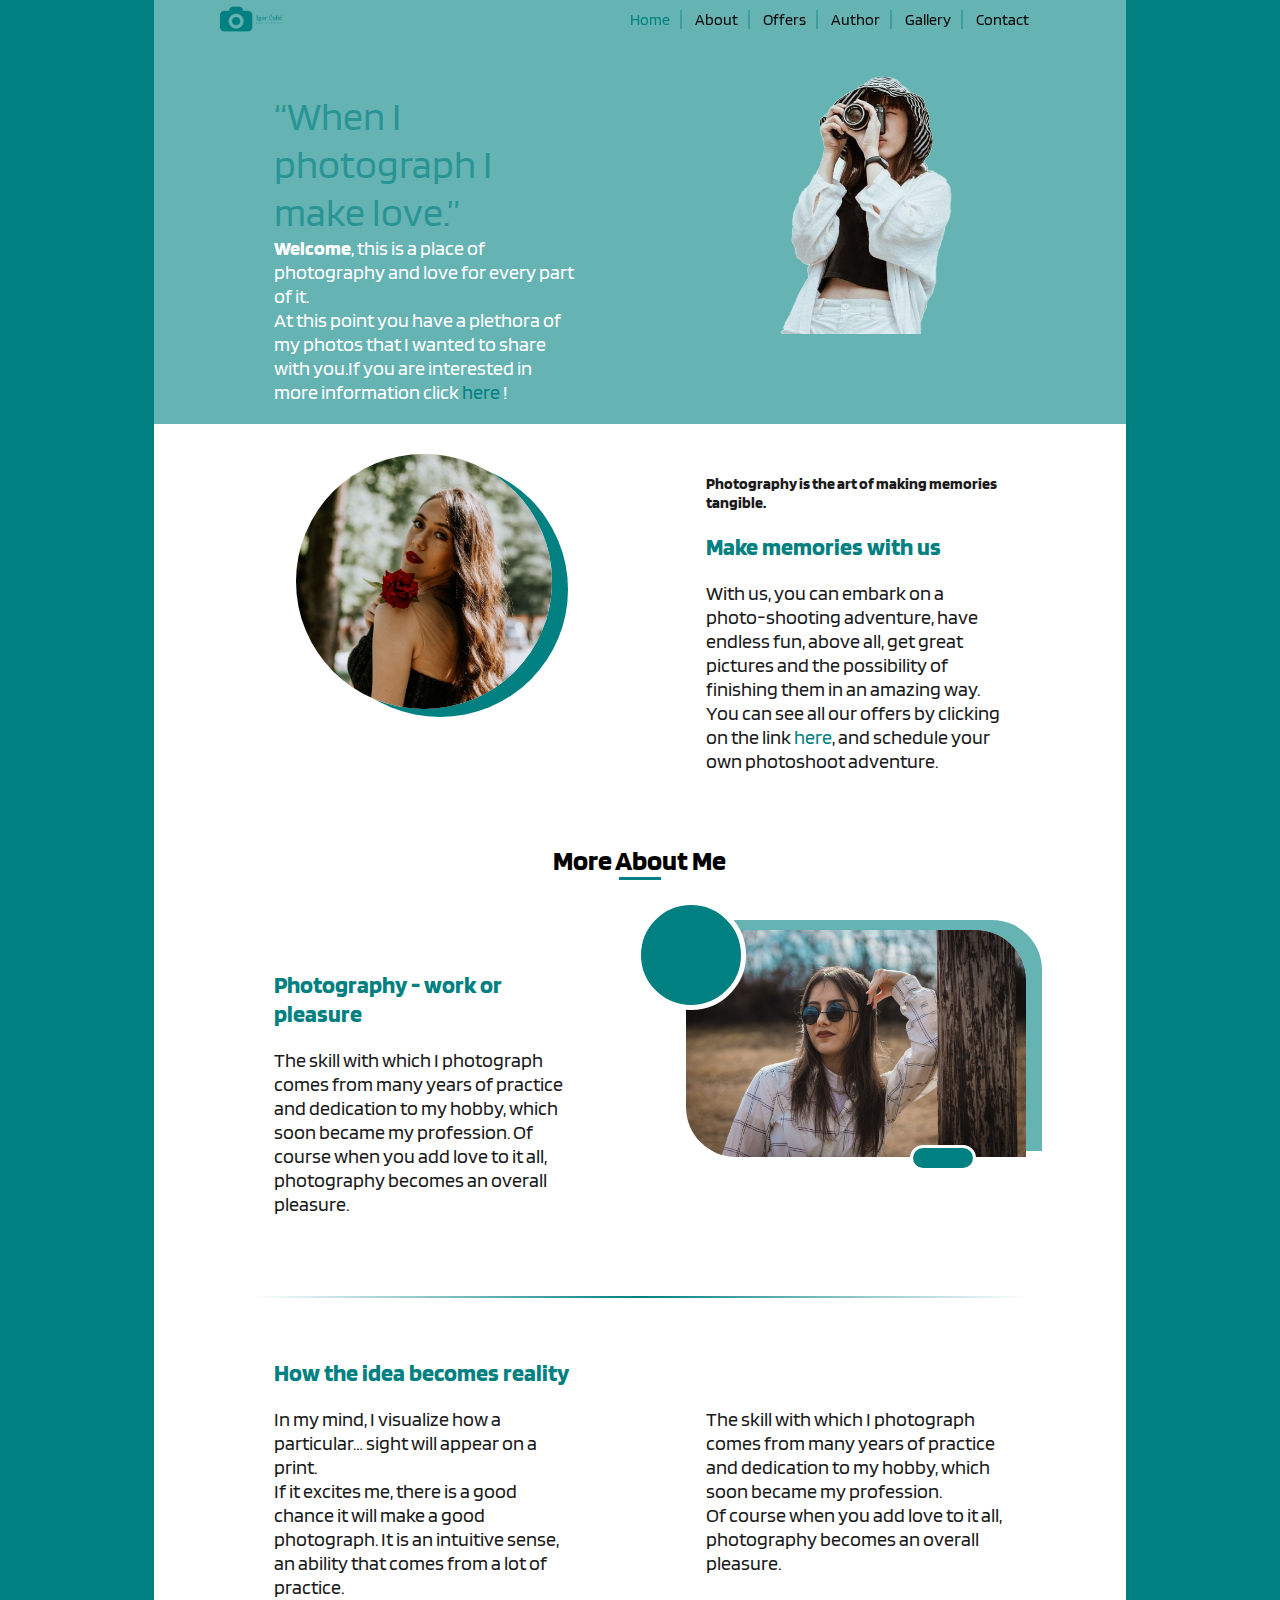
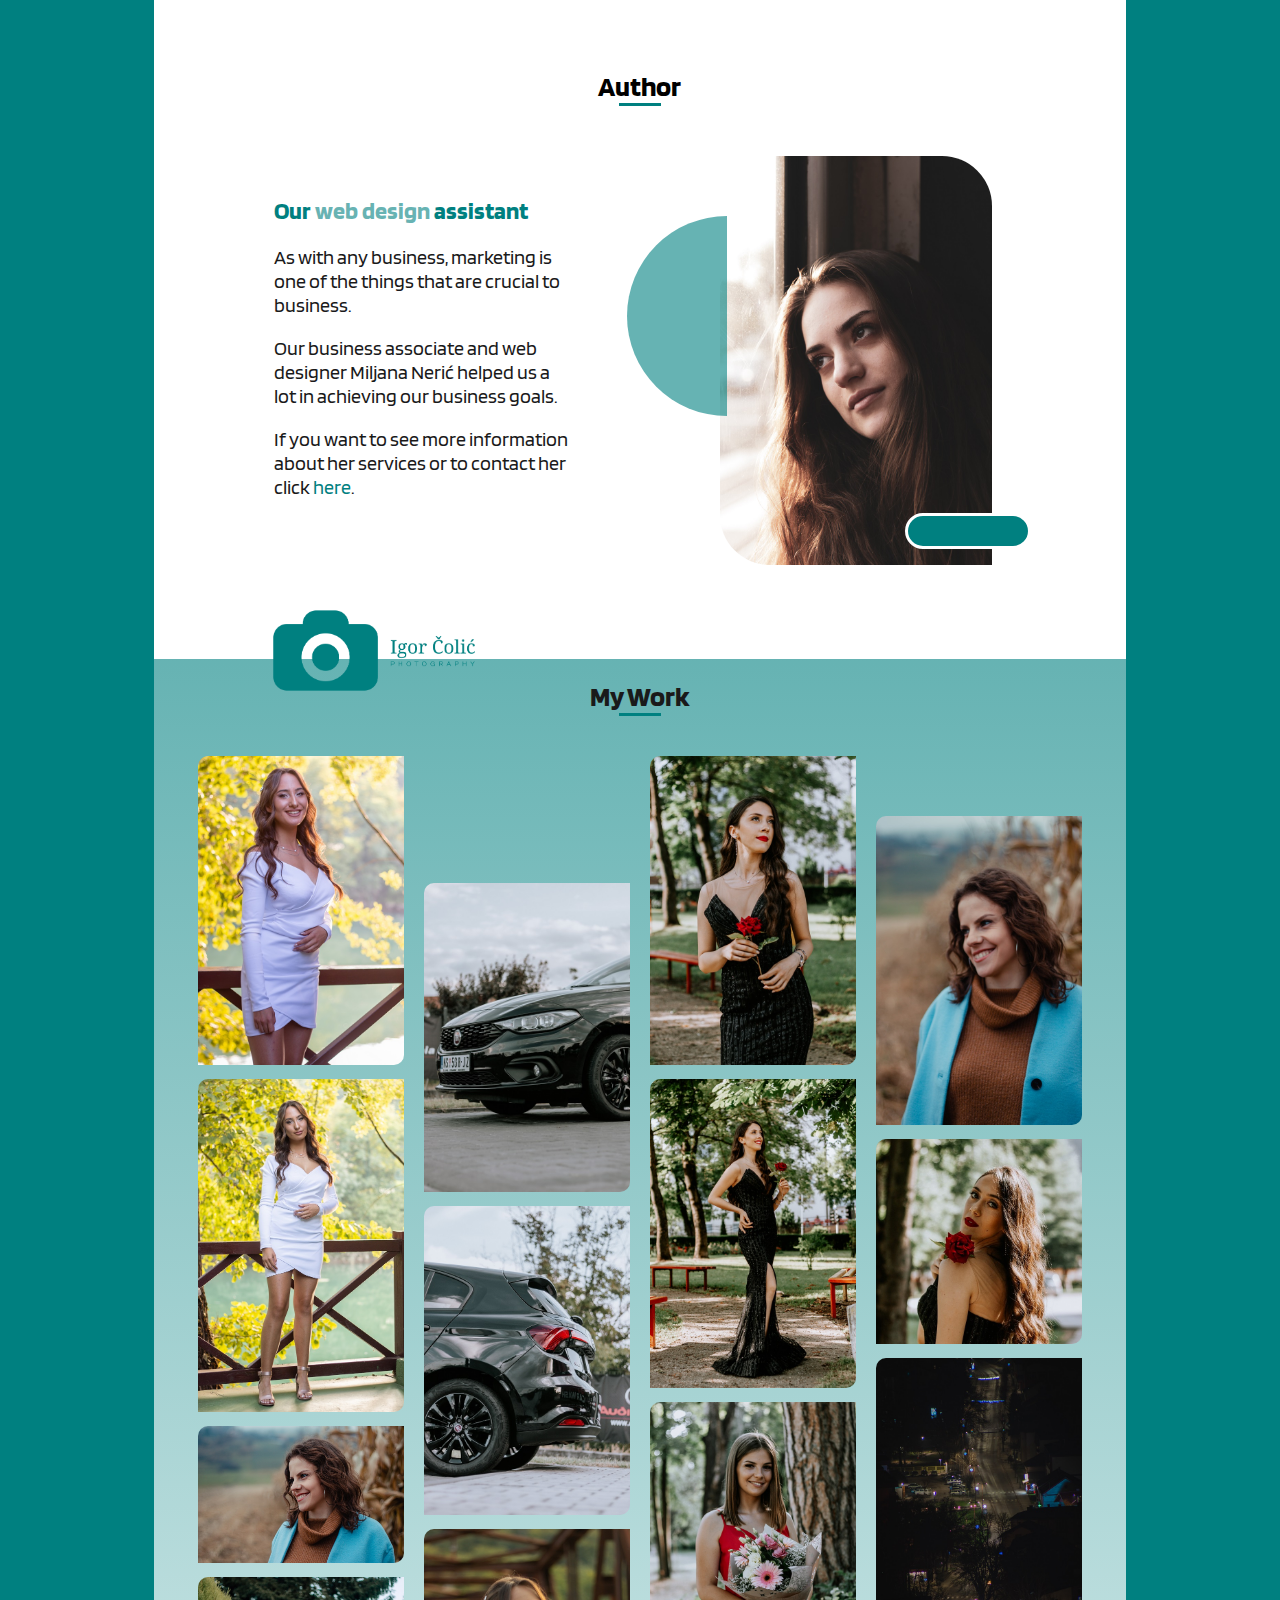
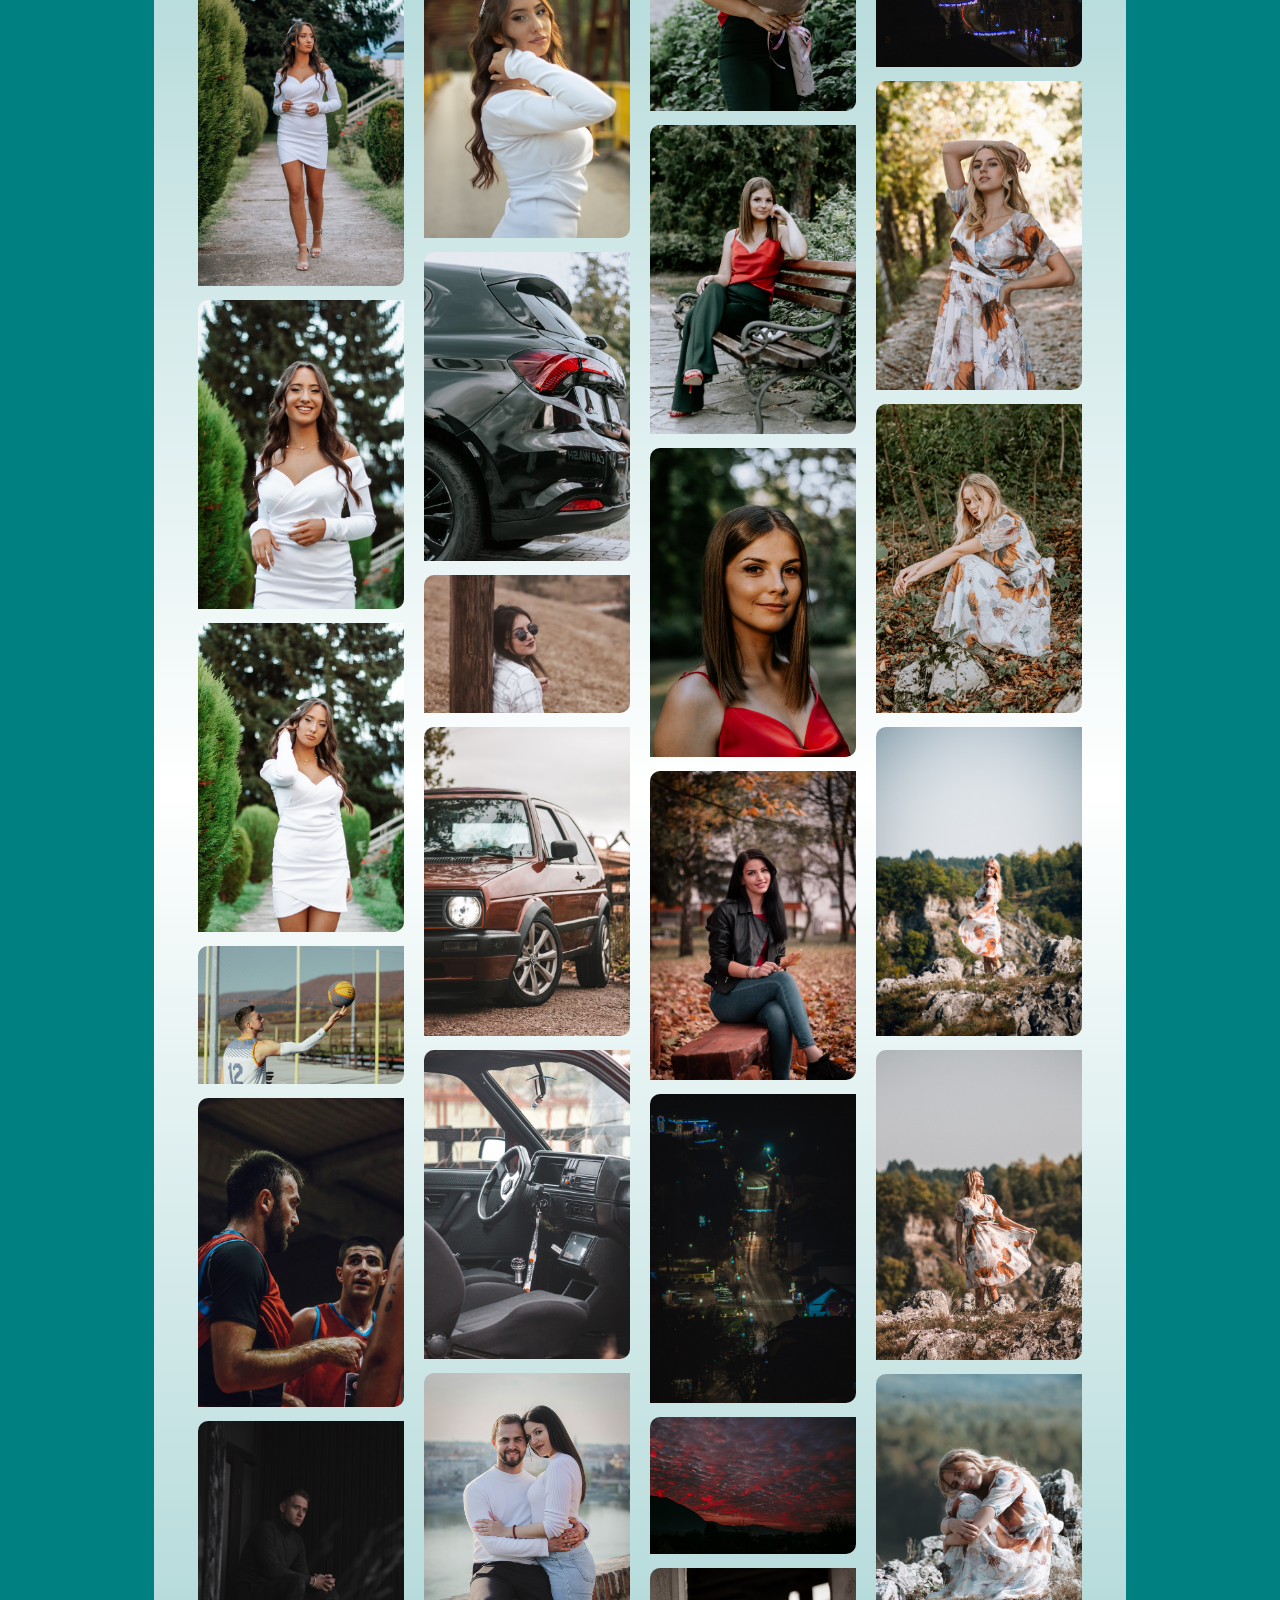
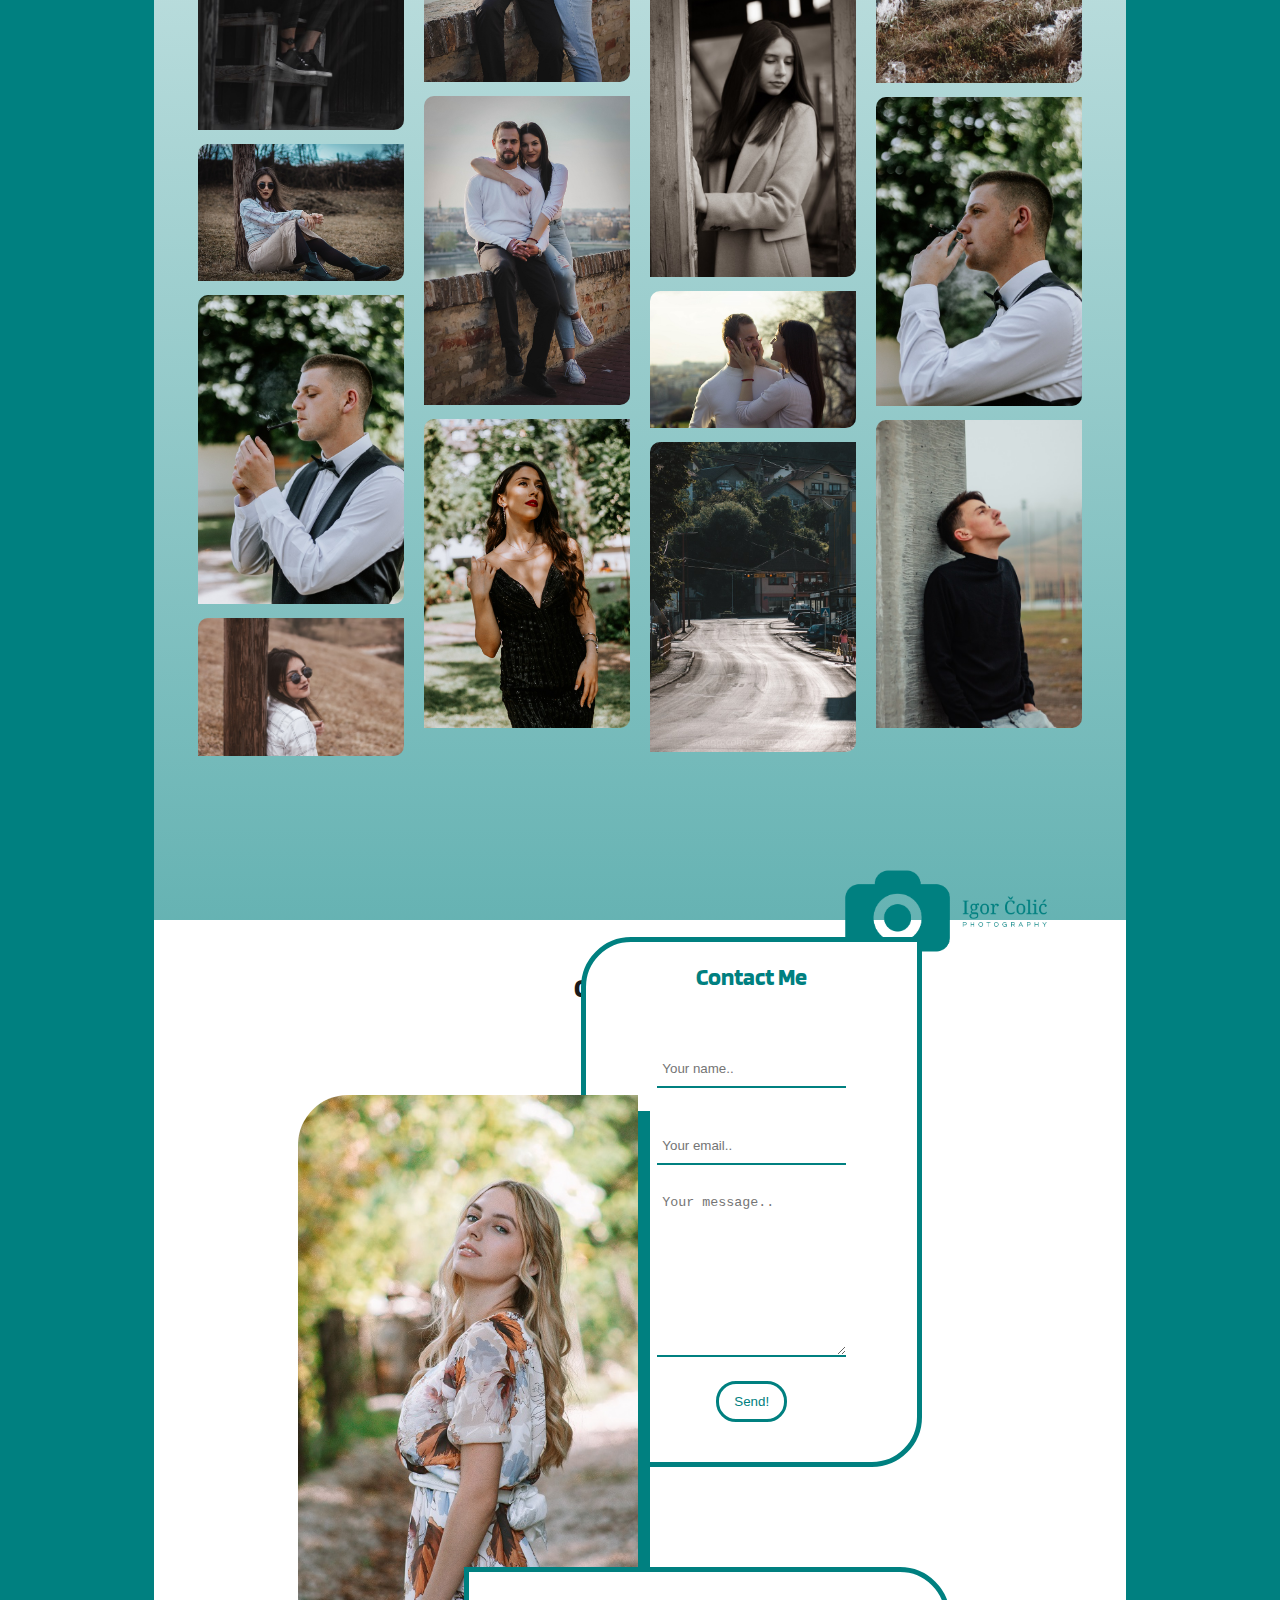
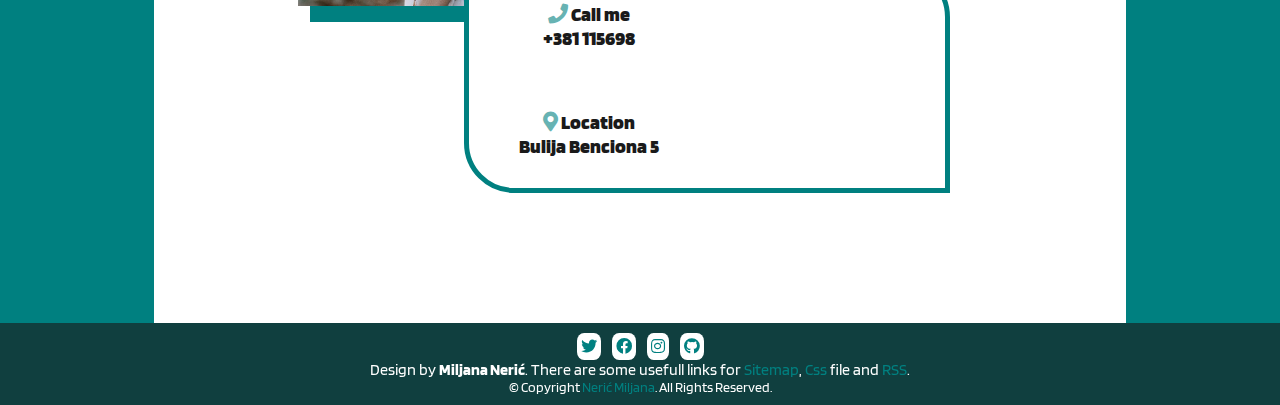
==== index.html @ 31b873b8 "Update index.html" ====
<!DOCTYPE html>
<html lang="en">
    <head>
        <title>Igor Čolić - Photography</title>
        <meta charset="UTF-8"/>
        <meta name="author" content="Miljana Nerić, 20/20" />
        <meta name="keywords" content="photographer, photography, picture, camera, photo shooting, models, artist"/>
        <meta name="description" content="I am Igor-photographer, come and check out my work."/>
        <link rel="icon" type="image/png" sizes="16x16" href="assets/img/favicon.png"/>
        <!--Google font-->
        <link rel="preconnect" href="https://fonts.googleapis.com">
        <link rel="preconnect" href="https://fonts.gstatic.com" crossorigin>
        <link href="https://fonts.googleapis.com/css2?family=Blinker:wght@400&display=swap" rel="stylesheet">
        <!--Font Awesome-->
        <link rel="stylesheet" href="https://use.fontawesome.com/releases/v5.12.1/css/all.css"/>
        <!--CSS-->
        <link href="assets/css/style.css" rel="stylesheet" type="text/css" />
    </head>
    <body>
        <!--Header with logo and navigation-->
            <header>
                <div class="logo">
                    <a href="index.html"><img src="assets/img/logo.png" alt="logo"></a>
                </div>
                <nav>
                    <ul>
                        <li><a class="active" href="index.html">Home</a></li>
                        <li><a href="#about">About</a></li>
                        <li><a href="assets/offers.html">Offers</a></li>
                        <li><a href="#author">Author</a></li>
                        <li><a href="#gallery">Gallery</a></li>
                        <li><a href="#contact">Contact</a></li>
                    </ul>
                </nav>
                <div class="cleaner"></div>
            </header>
        <main class="center">
            <!--Start First Section-->
            <div id="start" class="box">
                <div class="text left">
                    <p id="topquote">“When I photograph I make love.”</p>
                    <p><b> Welcome</b>, this is a place of photography and love for every part of it.<br/> 
                        At this point you have a plethora of my photos that I wanted to share with you.If you are interested in more information click <a href="#gallery"> here </a> !</p>
                </div>
                <div class="right">
                    <div id="photographer">
                        <img src="assets/img/photographer.png" alt="Photographer."/>
                    </div>
                </div>
                <div class="cleaner"></div>
            </div>
            <div class="box">
                <div class="left" id="round">
                    <img src="assets/img/girlwithrose1.jpg" alt="Girl with a rose."/>
                </div>
                <div class="text right">
                    <b>Photography is the art of making memories tangible.</b>
                    <h2>Make memories with us</h2>
                    <p>With us, you can embark on a photo-shooting adventure, have endless fun, above all, get great pictures and the possibility of finishing them in an amazing way. 
                        You can see all our offers by clicking on the link <a href="assets/offers.html">here</a>,  
                        and schedule your own photoshoot adventure.</p>
                </div>
                <div class="cleaner"></div>
            </div>
            <!--End First Section-->
            <!--Start About Section-->
            <div id="about">
                <h1>More About Me</h1>
                <div class="box">
                    <div class="text left">
                        <h2>Photography - work or pleasure</h2>
                        <p>The skill with which I photograph comes from many years of practice and dedication to my hobby, which soon became my profession.
                            Of course when you add love to it all, photography becomes an overall pleasure.</p>
                    </div>
                    <div class="right" id="girl"> 
                        <img src="assets/img/girl.jpg" alt="Girl.">
                    </div>
                    <div class="cleaner"></div>
                </div>
                <div class="box">
                    <div class="line"></div>
                    <div class="text left">
                        <h2>How the idea becomes reality</h2>
                        <p>In my mind, I visualize how a particular… sight will appear on a print.<br/> If it excites me, there is a good chance it will make a good photograph. It is an intuitive sense, an ability that comes from a lot of practice.</p>
                    </div>
                    <div class="text right">
                        <p class="pt">The skill with which I photograph comes from many years of practice and dedication to my hobby, which soon became my profession. <br/> Of course when you add love to it all, photography becomes an overall pleasure.</p>
                    </div>
                    <div class="cleaner"></div>
                </div>
            </div>
            <!--End About Section-->
            <!--Start Author Section-->
            <div id="author"> 
                <h1>Author</h1>
                <div class="box">
                    <div class="text left">
                        <h2>Our <mark>web design</mark> assistant</h2>
                        <p>As with any business, marketing is one of the things that are crucial to business.</p><br/>
                        <p>Our business associate and web designer Miljana Nerić helped us a lot in achieving our business goals.</p><br/>
                        <p>If you want to see more information about her services or to contact her click <a href="assets/author.html">here</a>.</p>
                    </div>
                    <div class="right" id="author1">
                        <img src="assets/img/author.jpg" alt="Author."/>
                    </div>
                    <div class="cleaner"></div>
                </div>
            </div>
            <!--End Author Section-->
            <!--Start Gallery Section-->
            <div class="box mt" id="gallery">
                <h1>My Work</h1>
                <div id="row">
                    <div class="column">
                        <img src="assets/img/bdaygirl1.jpg" alt="Birthday girl." class="img"/>
                        <img src="assets/img/bdaygirl2.jpg" alt="Birthday girl." class="img"/>
                        <img src="assets/img/browngirl1.jpg" alt="Brown girl." class="img"/>
                        <img src="assets/img/bdaygirl4.jpg" alt="Birthday girl." class="img"/>
                        <img src="assets/img/bdaygirl5.jpg" alt="Birthday girl." class="img"/>
                        <img src="assets/img/bdaygirl6.jpg" alt="Birthday girl." class="img"/>
                        <img src="assets/img/bblplayer.jpg" alt="Basketball player." class="img"/>
                        <img src="assets/img/bblplayer2.jpg" alt="Basketball player." class="img"/>
                        <img src="assets/img/boy.jpg" alt="Boy." class="img"/>
                        <img src="assets/img/girl2.jpg" alt="Girl." class="img"/>
                        <img src="assets/img/boywithcigaret1.jpg" alt="Boy with cigarette." class="img"/>
                        <img src="assets/img/girl1.jpg" alt="Girl." class="img"/>
                    </div>
                    <div class="column">
                        <a href="index.html"><img src="assets/img/logo.png" alt="logo" id="logo2"></a>
                        <img src="assets/img/car1.jpg" alt="Part of the car." class="img"/>
                        <img src="assets/img/car2.jpg" alt="Part of the car." class="img"/>
                        <img src="assets/img/bdaygirl3.jpg" alt="Birthday girl." class="img"/>
                        <img src="assets/img/car3.jpg" alt="Part of the car." class="img"/>
                        <img src="assets/img/girl1.jpg" alt="Girl." class="img"/>
                        <img src="assets/img/car5.jpg" alt="Part of the car." class="img"/>
                        <img src="assets/img/car6.jpg" alt="Part of the car." class="img"/>
                        <img src="assets/img/couple2.jpg" alt="Couple." class="img"/>
                        <img src="assets/img/couple3.jpg" alt="Couple." class="img"/>
                        <img src="assets/img/girlinblack1.jpg" alt="Girl in black." class="img"/>
                    </div>
                    <div class="column">
                        <img src="assets/img/girlinblack3.jpg" alt="Girl in black." class="img"/>
                        <img src="assets/img/girlinblack4.jpg" alt="Girl in black." class="img"/>
                        <img src="assets/img/girlinred1.jpg" alt="Girl in red." class="img"/>
                        <img src="assets/img/girlinred2.jpg" alt="Girl in red." class="img"/>
                        <img src="assets/img/girlinred3.jpg" alt="Girl in red." class="img"/>
                        <img src="assets/img/girlinthepark.jpg" alt="" class="img"/>
                        <img src="assets/img/town1.jpg" alt="Town." class="img"/>
                        <img src="assets/img/sky.jpg" alt="Sky." class="img"/>
                        <img src="assets/img/girl3.jpg" alt="Girl." class="img"/>
                        <img src="assets/img/couple.jpg" alt="Couple." class="img"/>
                        <img src="assets/img/town3.jpg" alt="Town." class="img"/>
                    </div>
                    <div class="column">
                        <img src="assets/img/browngirl.jpg" alt="Brown girl." class="img mt"/>
                        <img src="assets/img/girlwithrose1.jpg" alt="Girl with a rose." class="img"/>
                        <img src="assets/img/town2.jpg" alt="Town." class="img"/>
                        <img src="assets/img/blondgirl1.jpg" alt="Blond girl." class="img"/>
                        <img src="assets/img/blondgirl2.jpg" alt="Blond girl." class="img"/>
                        <img src="assets/img/blondgirl3.jpg" alt="Blond girl." class="img"/>
                        <img src="assets/img/blondgirl4.jpg" alt="Blond girl." class="img"/>
                        <img src="assets/img/blondgirl5.jpg" alt="Blond girl." class="img"/>
                        <img src="assets/img/boywithcigaret2.jpg" alt="Boy with cigarette." class="img"/>
                        <img src="assets/img/boy2.jpg" alt="Boy." class="img"/>
                        <a href="index.html"><img src="assets/img/logo.png" alt="logo" id="logo1"></a>
                    </div>
                    <div class="cleaner"></div>
                </div>
            </div>
            <!--End Gallery Section-->
            <!--Start Contact Section-->
            <div class="box" id="contact">
                <h1>Contact me</h1>
                <div class="pt">
                    <div id="c1" class="a-l">
                        <img src="assets/img/blondgirl.jpg" alt="Blond girl.">
                    </div>
                    <div class="contact" id="c2"> 
                        <h2>Contact Me</h2>
                        <form id="form">
                            <div class="form-box">
                              <input type="text" name="name" id="name" placeholder="Your name.." required>
                            </div>
                            <div class="form-box">
                              <input type="email" name="email" id="email" placeholder="Your email.." required>
                            </div>
                            <textarea name="textarea" id="textarea" rows="10" placeholder="Your message.."></textarea>
                            <div class="form-box">
                                <input type="submit" value="Send!">
                            </div>
                          </form>
                    </div>
                    <div class="contact" id="c3">
                        <div class="contact-box">
                            <p><i class='fas fa-phone'></i> Call me</p>
                            <p>+381 115698</p>
                        </div>
                        <div class="contact-box">
                            <p><i class='fas fa-map-marker-alt'></i> Location</p>
                            <p>Bulija Benciona 5</p>
                        </div>
                        <div class="cleaner"></div>
                    </div>
                </div>
                <div></div>
            </div>
            <!--End Contact Section-->
        </main>
        <!--Footer with social media, Css, Rss and Sitemap links-->
        <footer>
            <ul>
                <li><a href="https://twitter.com/?lang=sr" target="_blank"><i class="fab fa-twitter"></i></a></li>
                <li><a href="https://sr-rs.facebook.com/" target="_blank"><i class="fab fa-facebook"></i></a></li>
                <li><a href="https://www.instagram.com/" target="_blank"><i class="fab fa-instagram"></i></a></li>
                <li><a href="https://github.com/miljana20/" target="_blank"><i class="fab fa-github"></i></a></li>
            </ul>
            <p>Design by <b>Miljana Nerić</b>. There are some usefull links for <a href="sitemap.xml" target="_blank">Sitemap</a>, <a href="assets/css/style.css" target="_blank"> Css</a> file and  <a href="rss.xml" target="_blank">RSS</a>.</p> 
            <p> &copy; Copyright <a href="https://miljana20.github.io/PORTFOLIO/" target="_blank">Nerić Miljana</a>. All Rights Reserved.</p>
        </footer>
    </body>
</html>
---- assets/css/style.css ----
*{
    margin: 0px;
    padding: 0px;
    scroll-behavior: smooth;
    box-sizing: border-box;
    word-wrap: break-word;
}
:root{
    --teal:rgb(0, 128, 128);
    --black:rgb(0, 0, 0);
    --white:rgb(255, 255, 255);
    --transparent-teal:rgba(0, 128, 128, 0.6);
}
.cleaner{
    clear: both;
}
body{
    background-color: var(--teal);
    text-align: center;
    font-family: 'Blinker', sans-serif;
}
a{
    text-decoration: none;
    color: var(--teal);
    transition: 2s;
}
a:hover{
    transition: 2s;
    color: var(--black);
}
ul{
    list-style-type: none;
}
.center{
    margin: 0px auto;
    width: 76%;
    background-color: var(--white);
    overflow: hidden;
}
header{
    margin: 0px auto;
    width: 76%;
    position: sticky;
    top: 0;
    background-color: rgba(255, 255, 255, 0.4);
    backdrop-filter: blur(6px);
    z-index: 10;
}
.white-bg{
    background-color: var(--white);
}
.logo{
    float: left;
    width: 20%;
    position: relative;
    animation-name: top-a;
    animation-duration: 2s;
}
.logo img{
   height: 38px;
}
nav{
    float: right;
    width: 60%;
    padding: 5px;
    position: relative;
    animation-name: top-a;
    animation-duration: 2s;
}
nav ul {
    list-style-type: none;
}
nav ul li{
    display: inline-block;
    margin: 5px;
    border-right: solid rgba(0, 128, 128, 0.4) 2px;
}
nav ul li:last-of-type{
    border: none;
}
nav ul li a{
    color: var(--black);
    padding-right: 10px;
    transition: 2s;
}
nav ul li a:hover, .active{
    color: var(--teal);
    transition: 1s;
}
p{
    font-size: 20px;
}
.text{
    padding: 20px;
    text-align: left;
}
.box{
    padding-top: 30px;
    padding-bottom: 30px;
    color: #1a1a1a;
}
#start{
    padding-bottom: 0px;
    background-color: var(--transparent-teal);
    color: var(--white);
}
.left{
    width: 35%;
    float: left;
    margin-left: 100px;
    animation-name: left-a;
    animation-duration: 2s;
    position: relative;
}
.right{
    width: 35%;
    float: right;
    margin-right: 100px;
    animation-name: right-a;
    animation-duration: 2s;
    position: relative;
}
.text{
    padding: 20px;
    text-align: left;
}
#topquote{
    color: var(--transparent-teal);
    font-size: 40px;
}
h1{
    font-size: 28px;
    padding: 20px 0px;
}
h1::after {
    content: "";
    display: block;
    margin: 0 auto;
    width: 42px;
    height: 3px;
    background-color: var(--teal);
}
h2{
    margin: 20px 0;
    color: var(--teal);
    font-size: 24px;
}
.pt{
    padding-top: 68.8px;
}
.line{
    background: linear-gradient(to right, rgba(0, 128, 128, 0) , var(--teal), rgba(0, 128, 128, 0));
    width: 80%;
    height: 2px;
    margin: 0px auto;
    margin-bottom: 20px;
}
mark{
    background-color: transparent;
    color: var(--transparent-teal);
}
#photographer img{
    width: 100%;
}
#round img{
    border-radius: 50%;
    width: 75%;
    box-shadow: 16px 8px var(--teal);
}
#girl{
    position: relative;
    z-index: 9;
    box-shadow: 16px -10px var(--transparent-teal);
    border-radius: 0px 50px;
}
#girl::after{
    content: "";
    display: block;
    position: absolute;
    top:-30px;
    left: -50px;
    width: 100px;
    height: 100px;
    border-radius: 50%;
    border: solid 5px var(--white);
    background-color: var(--teal);
}
#girl::before{
    content: "";
    display: block;
    position: absolute;
    bottom: -10px;
    right: 50px;
    width: 60px;
    height: 20px;
    border-radius: 20px;
    border: solid 3px var(--white);
    background-color: var(--teal);
}
#girl img{
    width: 100%;
    border-radius: 0px 50px;
}
#author1 {
    position: relative;
    z-index: 9;
}
#author1::before{
    content: "";
    display: block;
    position: absolute;
    width: 100px;
    height: 200px;
    top: 60px;
    left: -59px;
    border-radius: 100px 0px 0px 100px;
    background-color: var(--transparent-teal);
}
#author1::after{
    content: "";
    display: block;
    position: absolute;
    bottom: 20px;
    right: -5px;
    width: 120px;
    height: 30px;
    border: solid 3px var(--white);
    border-radius: 20px;
    background-color: var(--teal);
}
#author1 img{
    width: 80%;
    border-radius: 0px 50px;
}
#gallery{
    background-image: linear-gradient( to bottom, var(--transparent-teal), var(--white), var(--transparent-teal));
    padding-top: 0px;
}
#row{
    width: 95%;
    margin: 0px auto;
    padding: 10px;
}
.column{
    float: left;
    width: 25%;
    padding: 10px;
    position: relative;
}
.img {
    width: 100%;
    border-radius: 10px 0px;
    margin-bottom: 10px;
    transition: 2s;
}
.img:hover{
    filter: grayscale(100%);
    transition: 1s;
}
.mt{
    margin-top: 60px;
}
#logo1{
    width: 300px;
    position: relative;
    top: 107px;
    left: -80px;
}
#logo2{
    width: 300px;
    position: relative;
    top: -167px;
    left: -200px;
}
.contact{
    border: solid 5px var(--teal);
    background-color: var(--white);
}
.contact-box{
    width: 42%;
    float: left;
    padding: 30px;
    margin: 0px 20px;
    font-weight: 800;
}
.contact-box i{
    color: var(--transparent-teal);
}
#c1{
    position: relative;
    width: 35%;
    display: inline-block;
    z-index: 2;
}
#c1 img{
    border-radius: 50px 0px 0px 0px;
    width: 100%;
    box-shadow: 12px 16px var(--teal);
}
#c2{
    display: inline-block;
    position: relative;
    left: -60px;
    top: -200px;
    width: 35%;
    z-index: 1;
    border-radius: 50px 0;
}
#c3{
    width: 50%;
    position: relative;
    top: -100px;
    right: -310px;
    z-index: 3;
    border-radius: 0 50px;
}
#form{
    padding: 20px;
}
.form-box{
    padding: 20px 0px;
}
input[type=text], input[type=email], textarea{
    padding: 10px 5px;
    width: 65%;
    border: none;
    border-bottom: solid var(--teal) 2px;
    color: var(--teal);
    outline: none;
}
input[type=text]:focus, input[type=email]:focus, textarea:focus{
    border: none;
    background-color: var(--transparent-teal);
    border-radius: 5px;
    transition: 1s;
}
input[type=submit]{
    padding: 10px 15px;
    border-radius: 20px;
    border: solid var(--teal) 3px;
    background-color: var(--white);
    color: var(--teal);
    transition: 1s;
}
input[type=submit]:hover{
    border: solid 3px var(--white);
    padding: 10px 20px;
    background-color: var(--teal);
    color: var(--white);
    transition: 1,5s;
}
#me{
    width: 80%;
    position: relative;
    border: solid var(--teal) 5px;
    top: -50px;
}
#me img{
    width: 100%;
    position: relative;
    top: 50px;
    right: -50px;
}
table{
    width: 70%;
    border-collapse: collapse;
    margin: 20px auto;
    font-size: 20px;
    position: relative;
}
tr{
    border-bottom: solid var(--teal) 0.5px;
    transition: 1s;
}
tr:hover {
    background-color: rgba(0, 128, 128, 0.2);
    transition: 0.5s;
}
th{
    background-color: var(--teal);
    color: var(--white);
    font-weight: 500;
    padding: 3px;
    border-radius: 15px 15px 0 0;
}
td{
    width: 50%;
    color: var(--teal);
    padding: 3px 20px;
}
.tr{
    text-align: right;
}
.tl{
    text-align: left;
}
.a-r{
    animation-name: right-a;
    animation-duration: 4s;
}
.a-l{
    animation-name: left-a;
    animation-duration: 4s;
}
footer{
    background-color: #1a1a1aa1;
    backdrop-filter: blur(8px);
    color: var(--white);
    padding: 10px;
}
footer p a{
    transition: 2s;
}
footer p a:hover{
    color: var(--black);
    transition: 1s;
}
footer p:first-of-type{
    font-size: 16px;
}
footer p:last-of-type{
    font-size: 14px;
}
footer ul li{
    background-color: transparent;
    display: inline-block;
    margin: 4px;
}
footer ul li a{
    border-radius: 30%;
    background-color: var(--white);
    padding: 4px 4px;
    transition: 2s;
}
footer ul li a:hover{
    background-color: #1a1a1a;
    color: var(--white);
    transition: 1s;
    border: solid var(--teal) 1px;
}
@keyframes left-a{
    from{left: -100%;}
    to{left: 0px;}
}
@keyframes right-a{
    from{right: -100%;}
    to{right: 0px;}
}
@keyframes top-a{
    from{top: -300px;}
    to{top: 0px;}
}
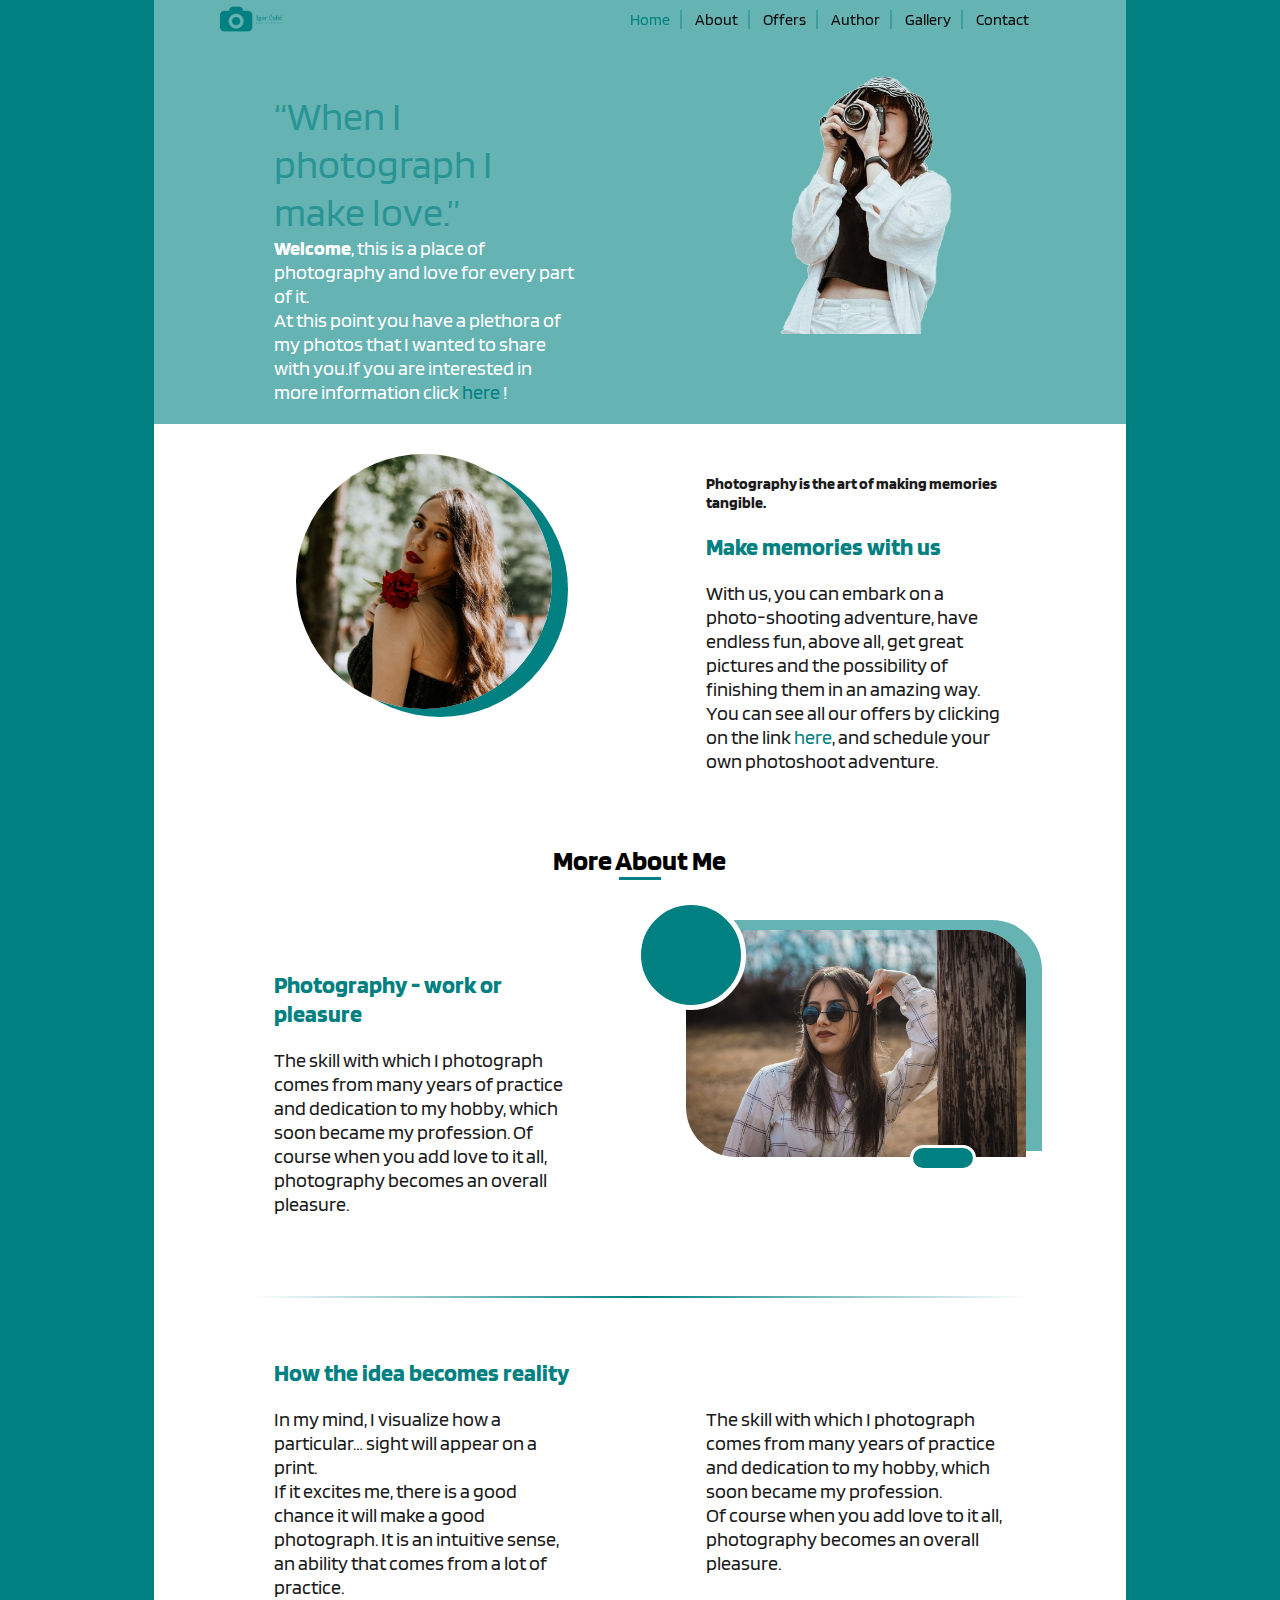
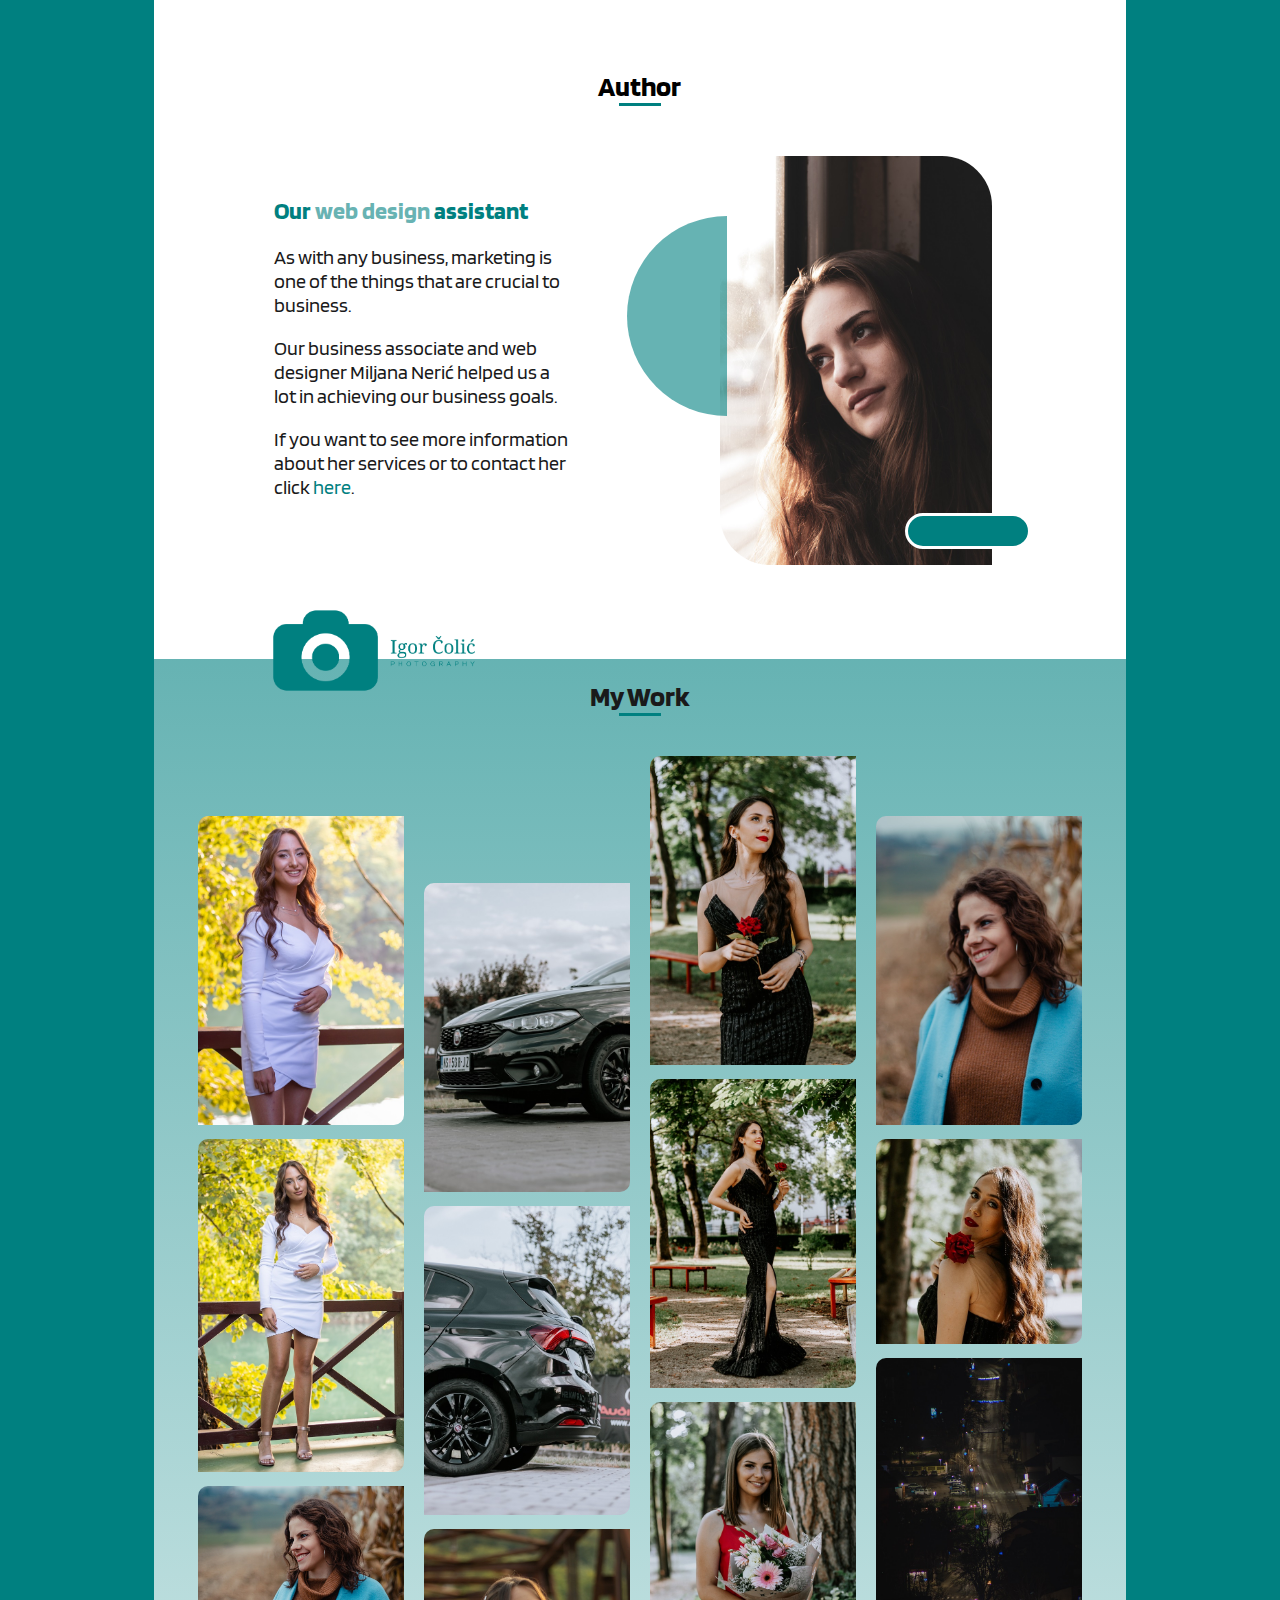
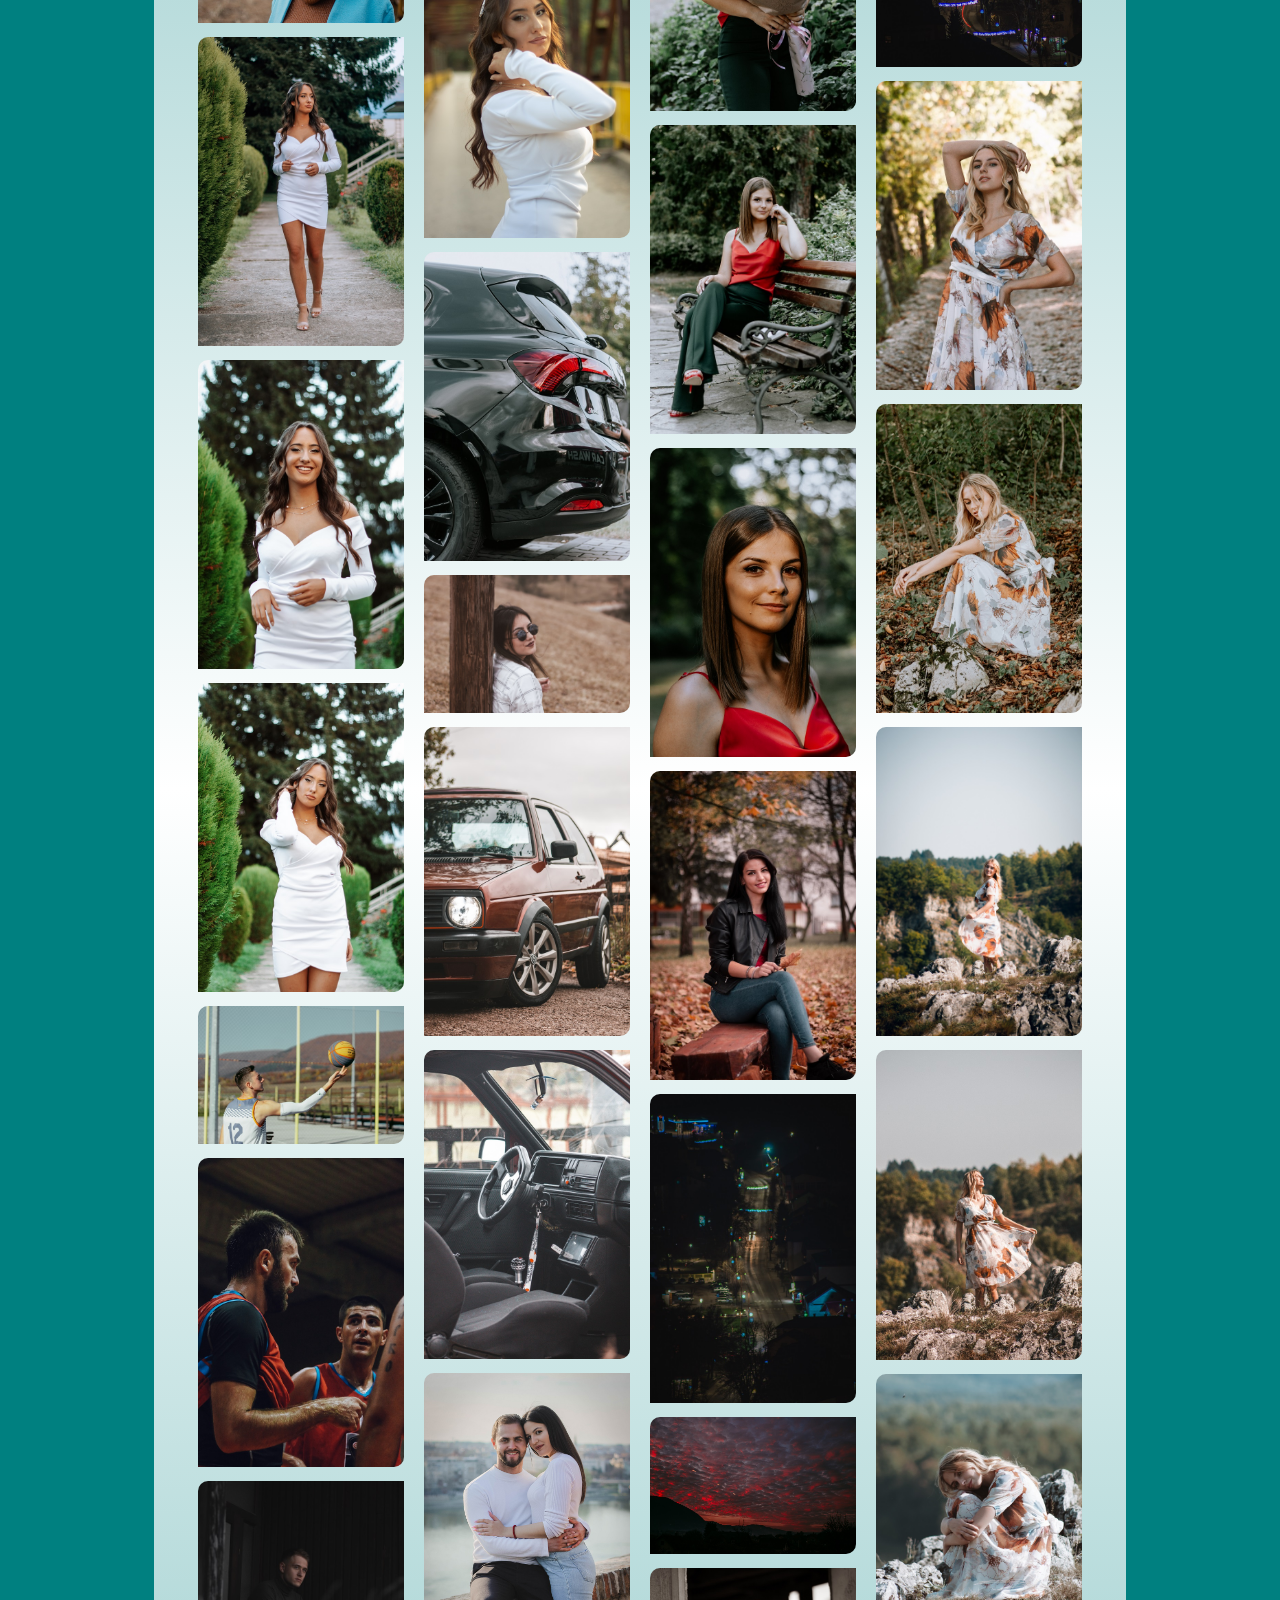
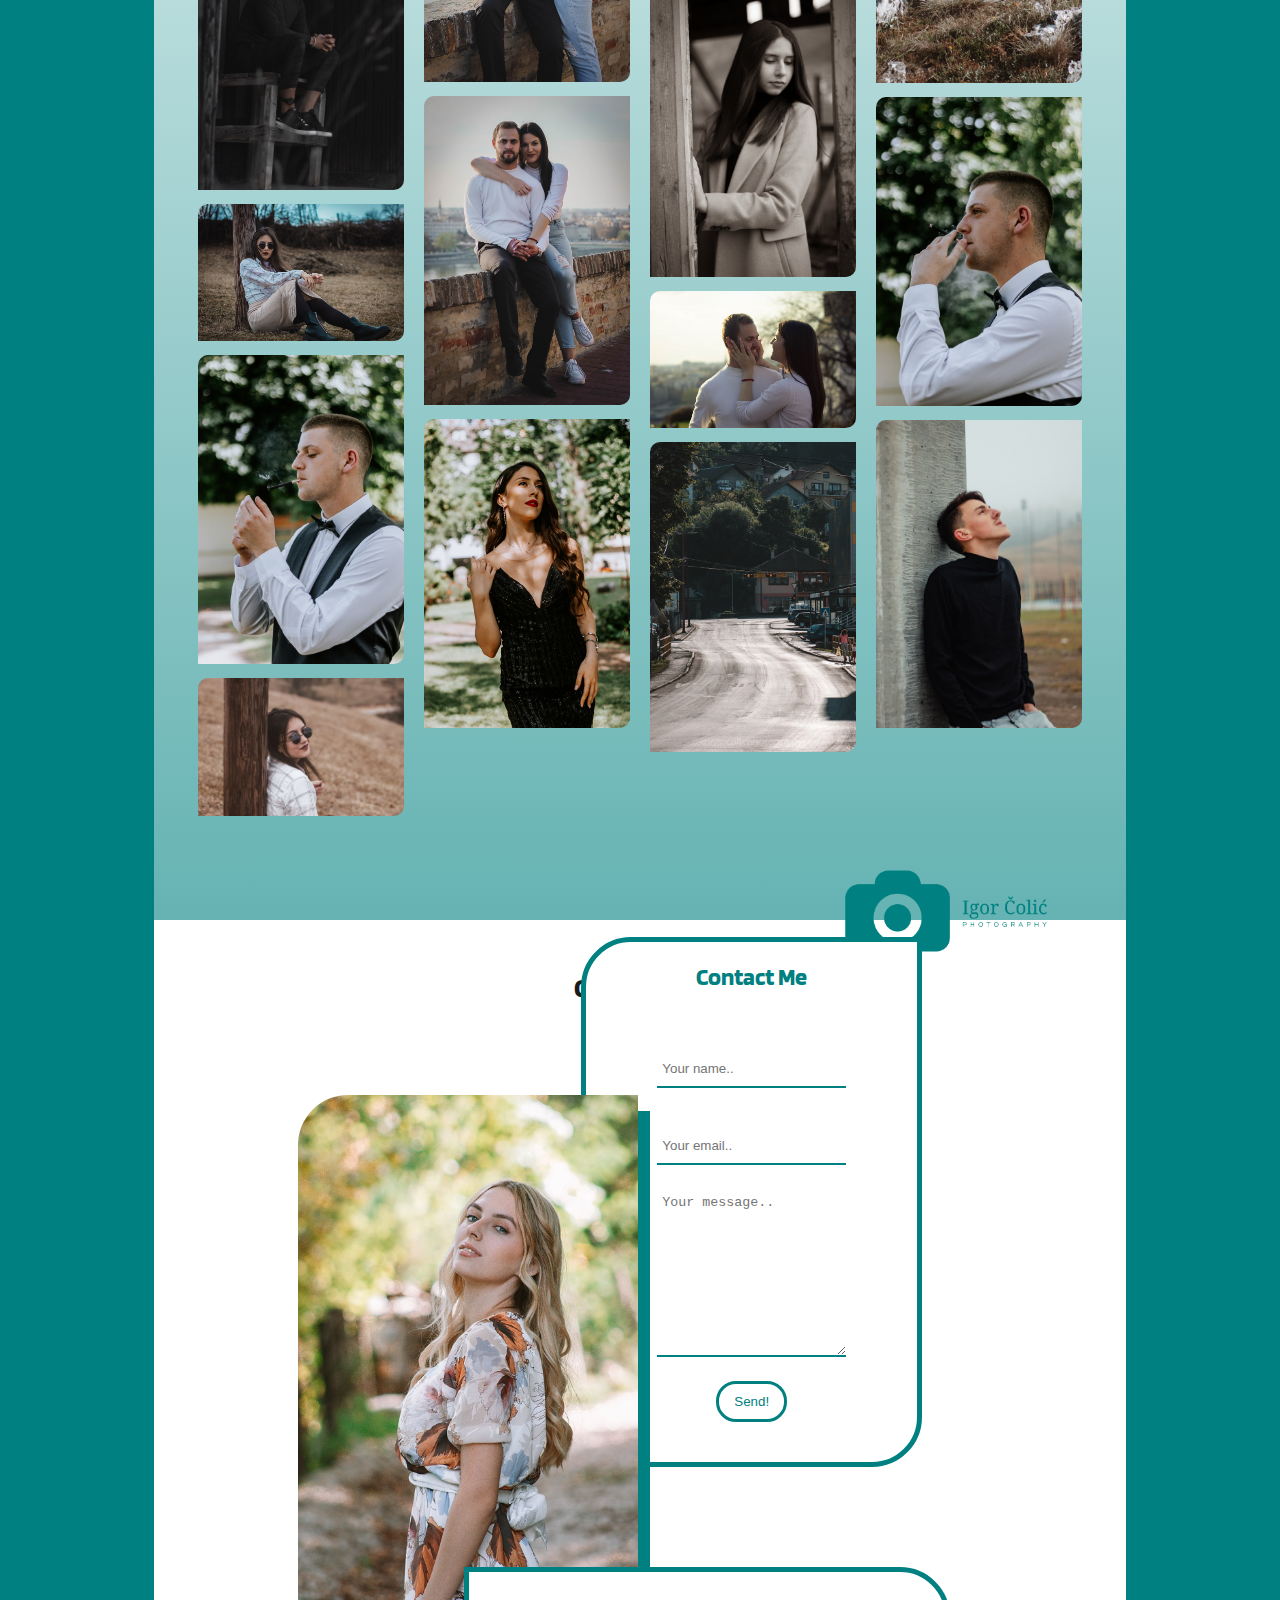
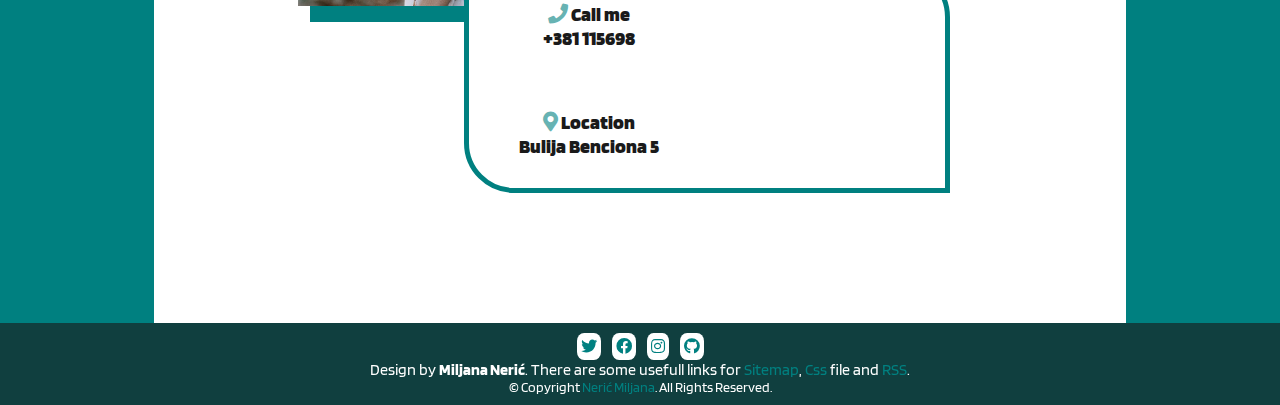
==== commit f30acc92: "Update index.html" ====
--- a/index.html
+++ b/index.html
@@ -111,8 +111,8 @@
             <div class="box mt" id="gallery">
                 <h1>My Work</h1>
                 <div id="row">
-                    <div class="column">
-                        <img src="assets/img/bdaygirl1.jpg" alt="Birthday girl." class="img"/>
+                    <div class="column a-l">
+                        <img src="assets/img/bdaygirl1.jpg" alt="Birthday girl." class="img mt"/>
                         <img src="assets/img/bdaygirl2.jpg" alt="Birthday girl." class="img"/>
                         <img src="assets/img/browngirl1.jpg" alt="Brown girl." class="img"/>
                         <img src="assets/img/bdaygirl4.jpg" alt="Birthday girl." class="img"/>
@@ -125,7 +125,7 @@
                         <img src="assets/img/boywithcigaret1.jpg" alt="Boy with cigarette." class="img"/>
                         <img src="assets/img/girl1.jpg" alt="Girl." class="img"/>
                     </div>
-                    <div class="column">
+                    <div class="column a-l">
                         <a href="index.html"><img src="assets/img/logo.png" alt="logo" id="logo2"></a>
                         <img src="assets/img/car1.jpg" alt="Part of the car." class="img"/>
                         <img src="assets/img/car2.jpg" alt="Part of the car." class="img"/>
@@ -138,7 +138,7 @@
                         <img src="assets/img/couple3.jpg" alt="Couple." class="img"/>
                         <img src="assets/img/girlinblack1.jpg" alt="Girl in black." class="img"/>
                     </div>
-                    <div class="column">
+                    <div class="column a-r">
                         <img src="assets/img/girlinblack3.jpg" alt="Girl in black." class="img"/>
                         <img src="assets/img/girlinblack4.jpg" alt="Girl in black." class="img"/>
                         <img src="assets/img/girlinred1.jpg" alt="Girl in red." class="img"/>
@@ -151,7 +151,7 @@
                         <img src="assets/img/couple.jpg" alt="Couple." class="img"/>
                         <img src="assets/img/town3.jpg" alt="Town." class="img"/>
                     </div>
-                    <div class="column">
+                    <div class="column a-r">
                         <img src="assets/img/browngirl.jpg" alt="Brown girl." class="img mt"/>
                         <img src="assets/img/girlwithrose1.jpg" alt="Girl with a rose." class="img"/>
                         <img src="assets/img/town2.jpg" alt="Town." class="img"/>
@@ -177,7 +177,7 @@
                     </div>
                     <div class="contact" id="c2"> 
                         <h2>Contact Me</h2>
-                        <form id="form">
+                        <form action="/action.php" method="get" id="form">
                             <div class="form-box">
                               <input type="text" name="name" id="name" placeholder="Your name.." required>
                             </div>
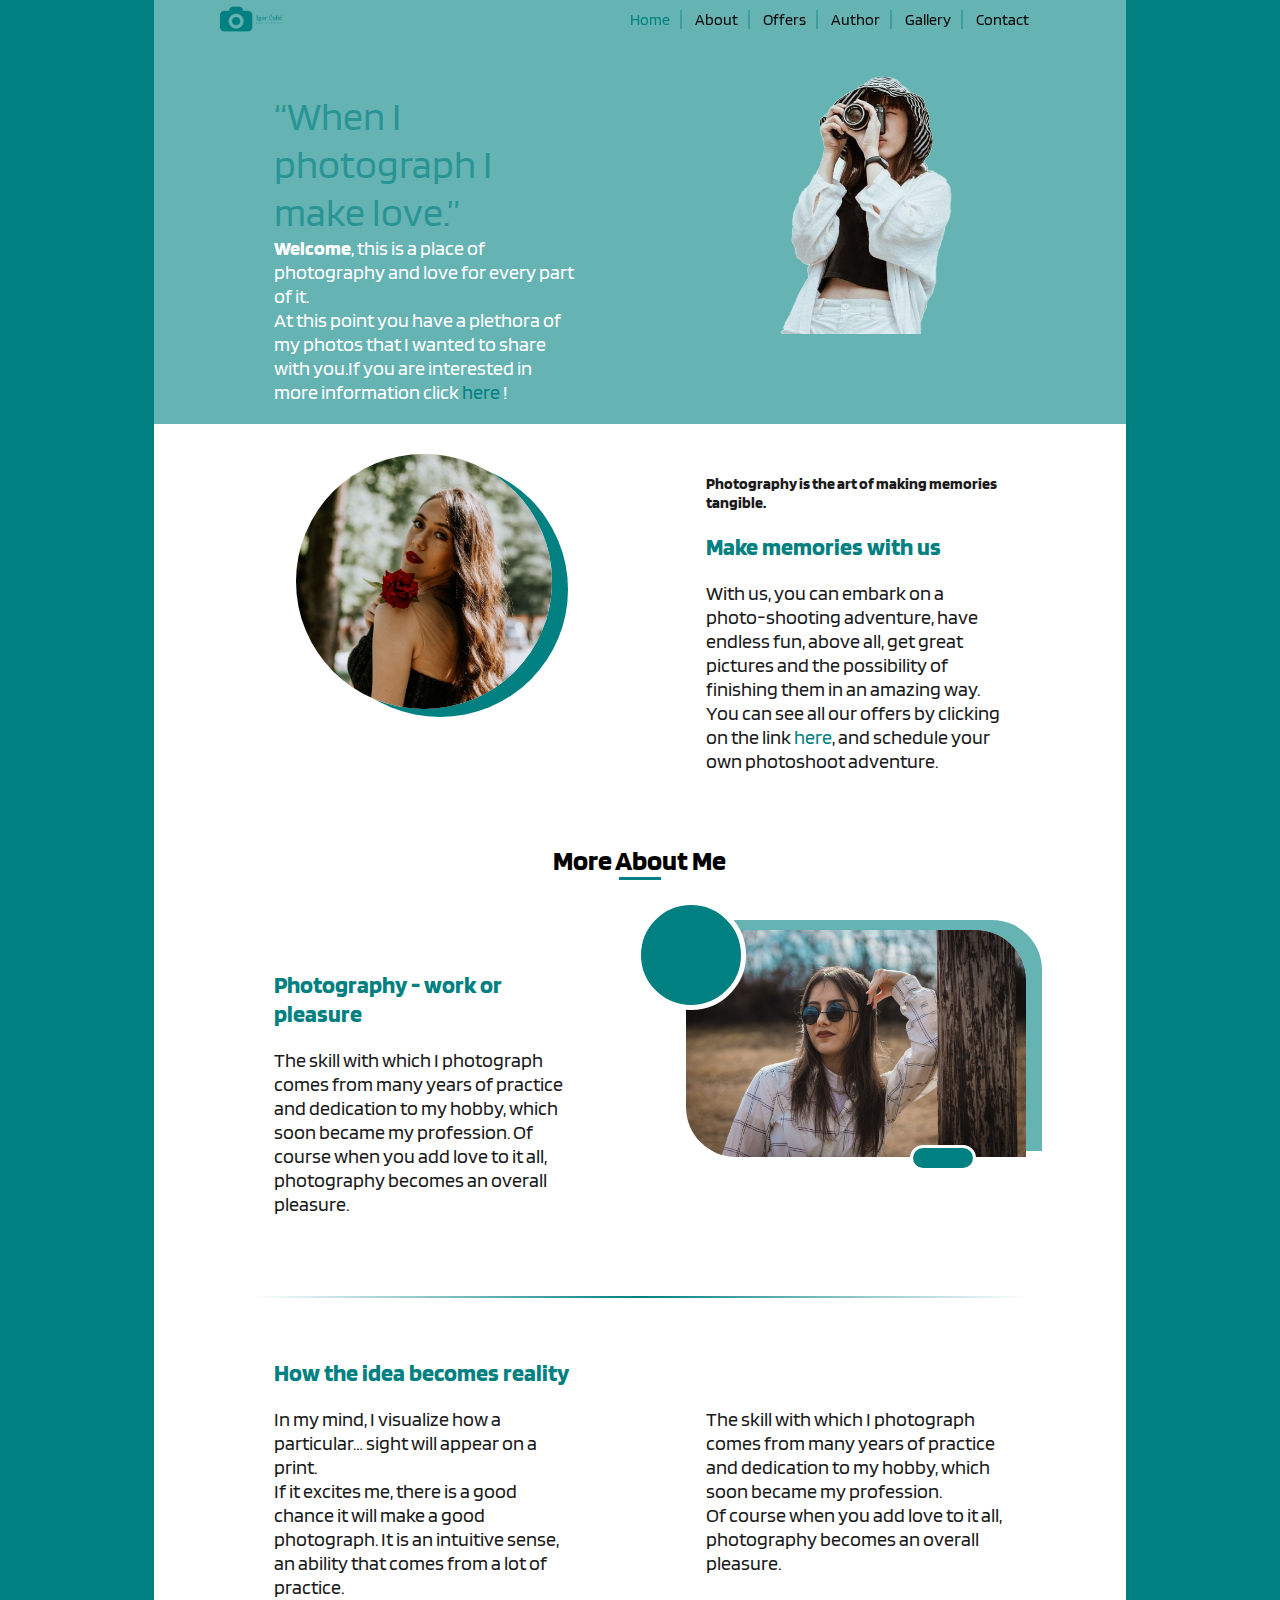
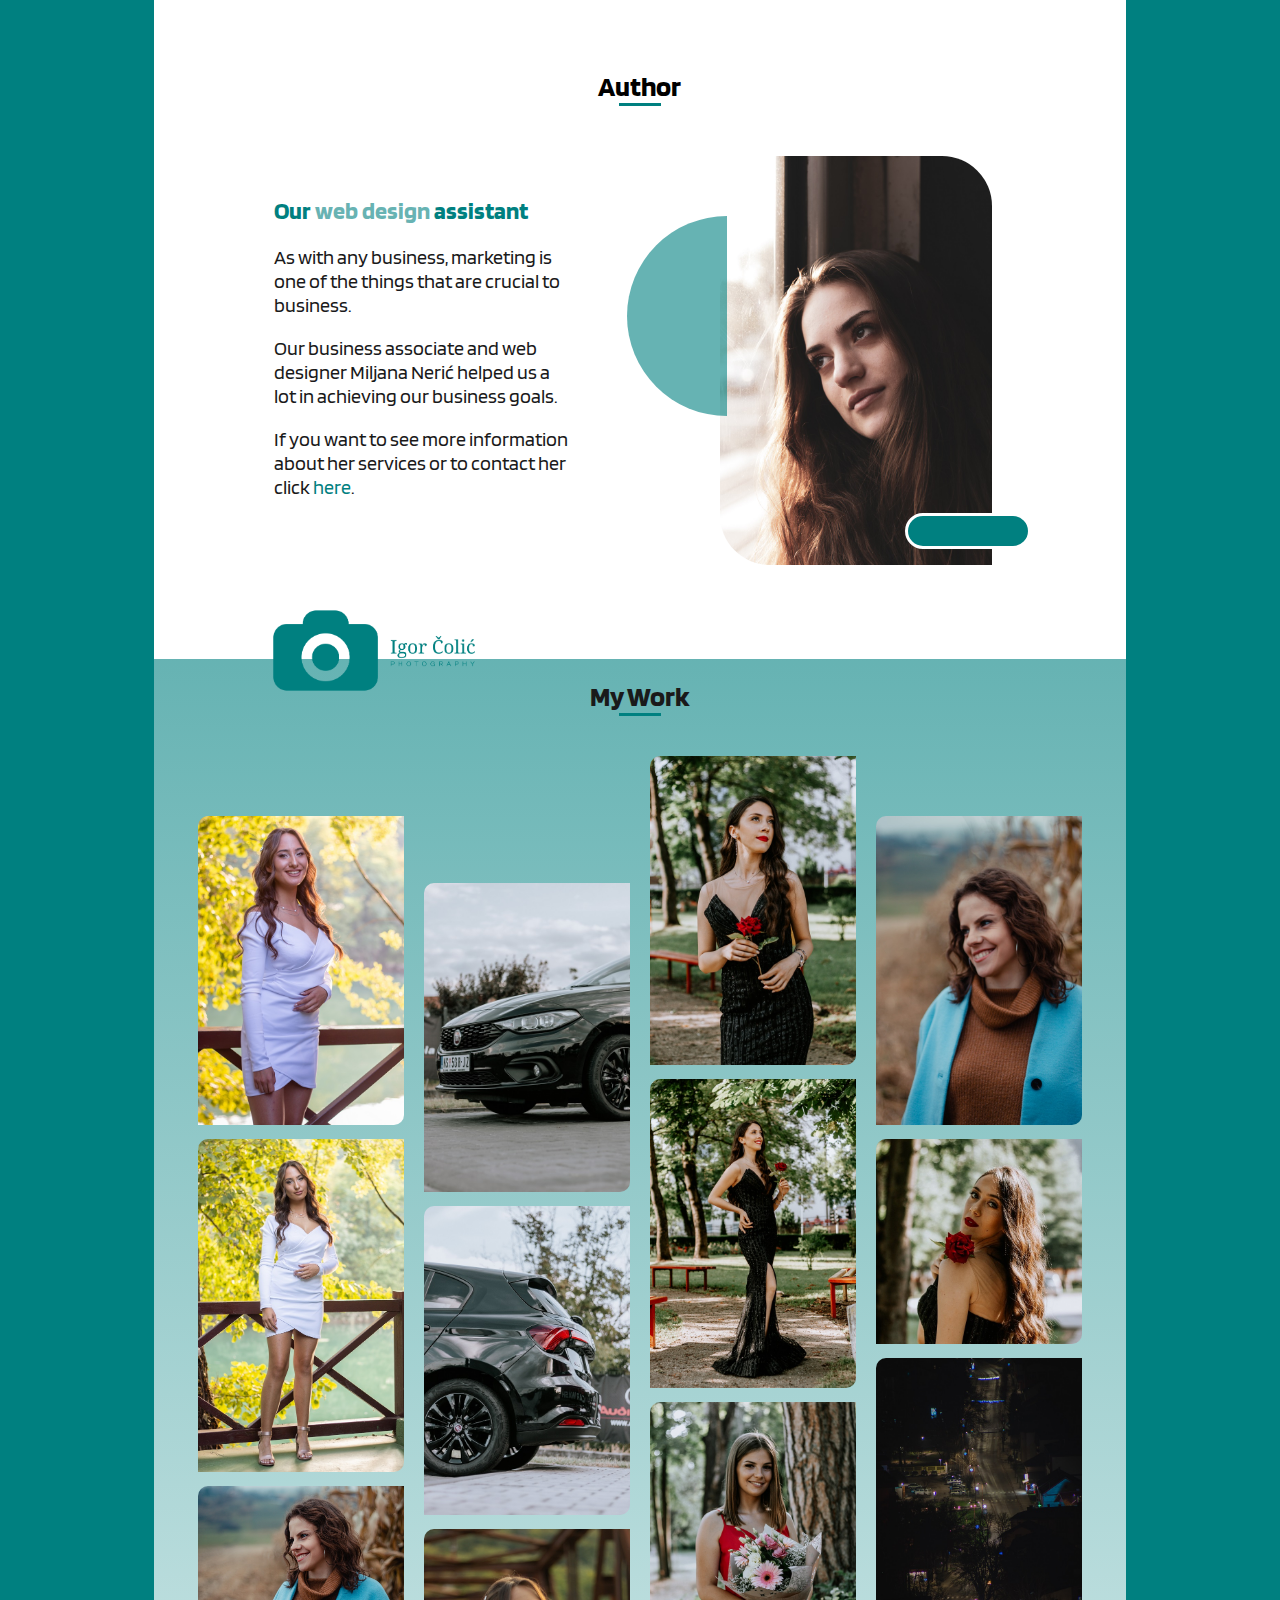
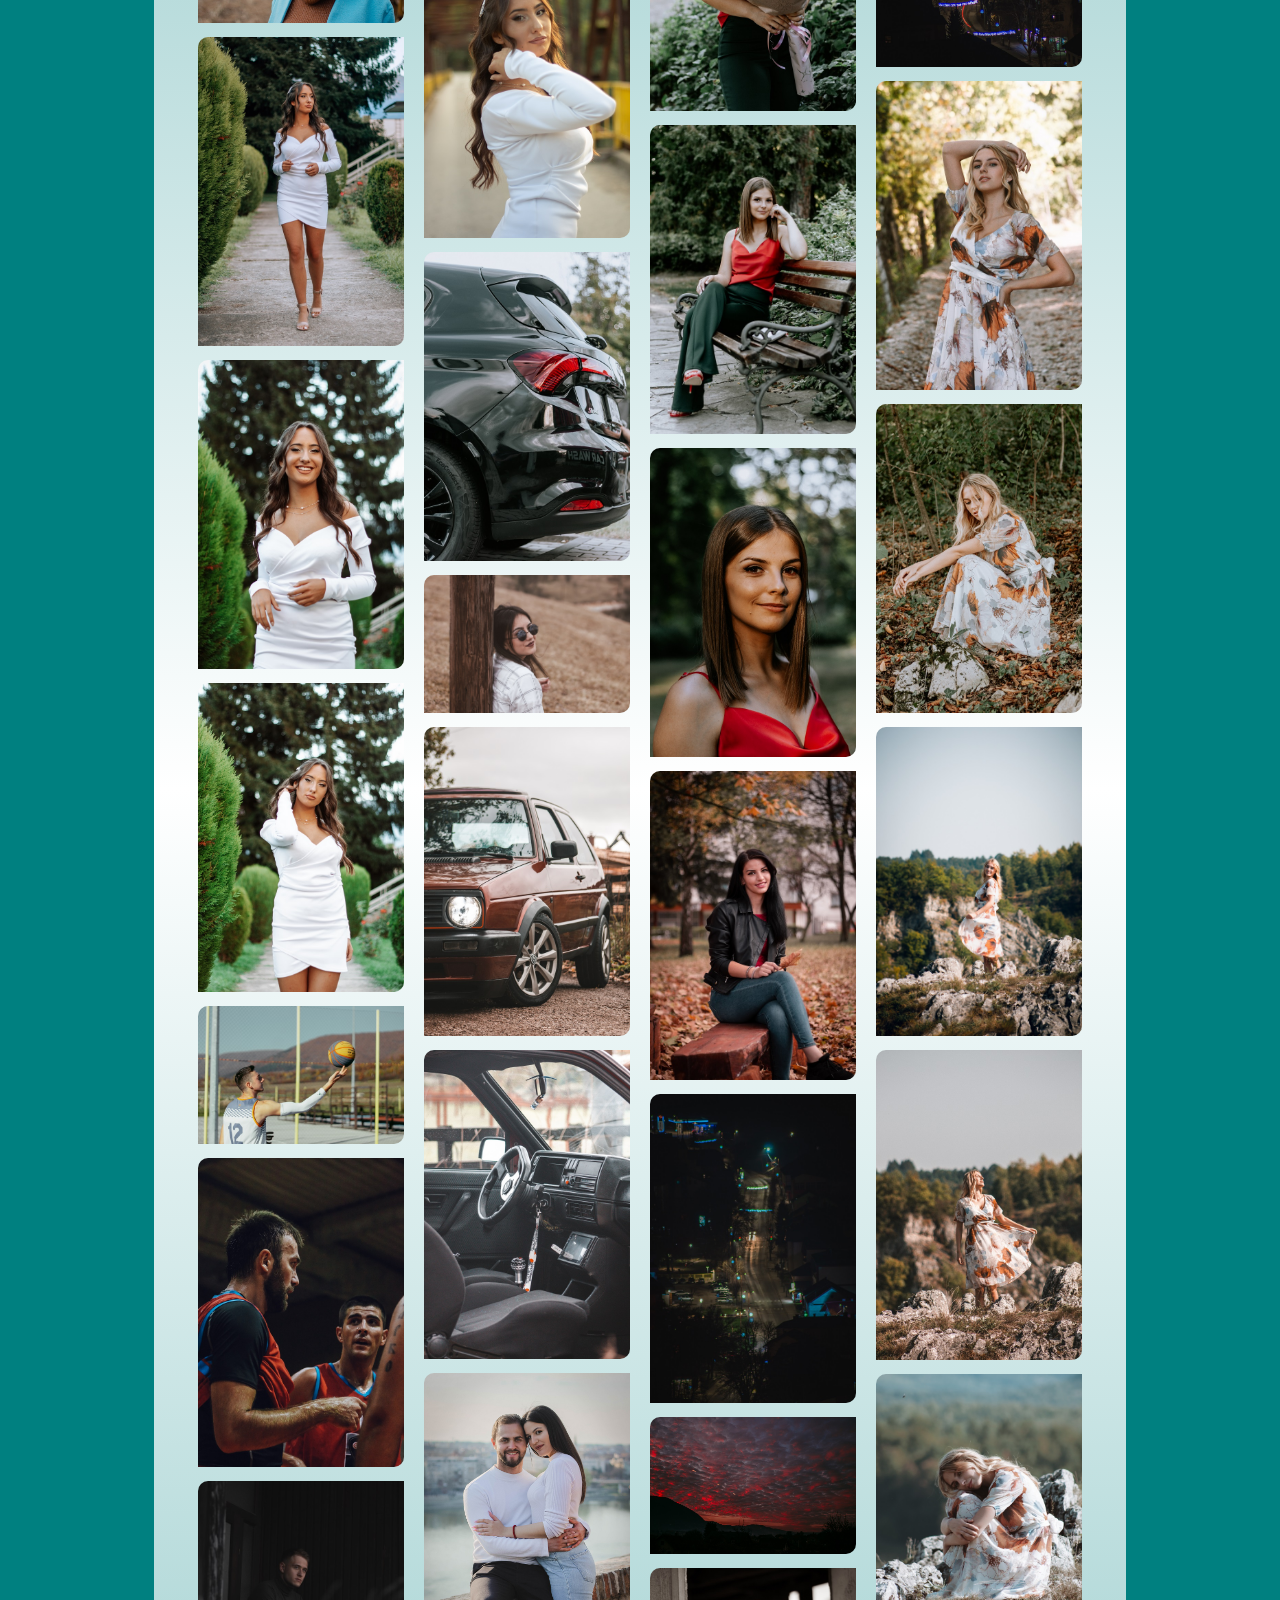
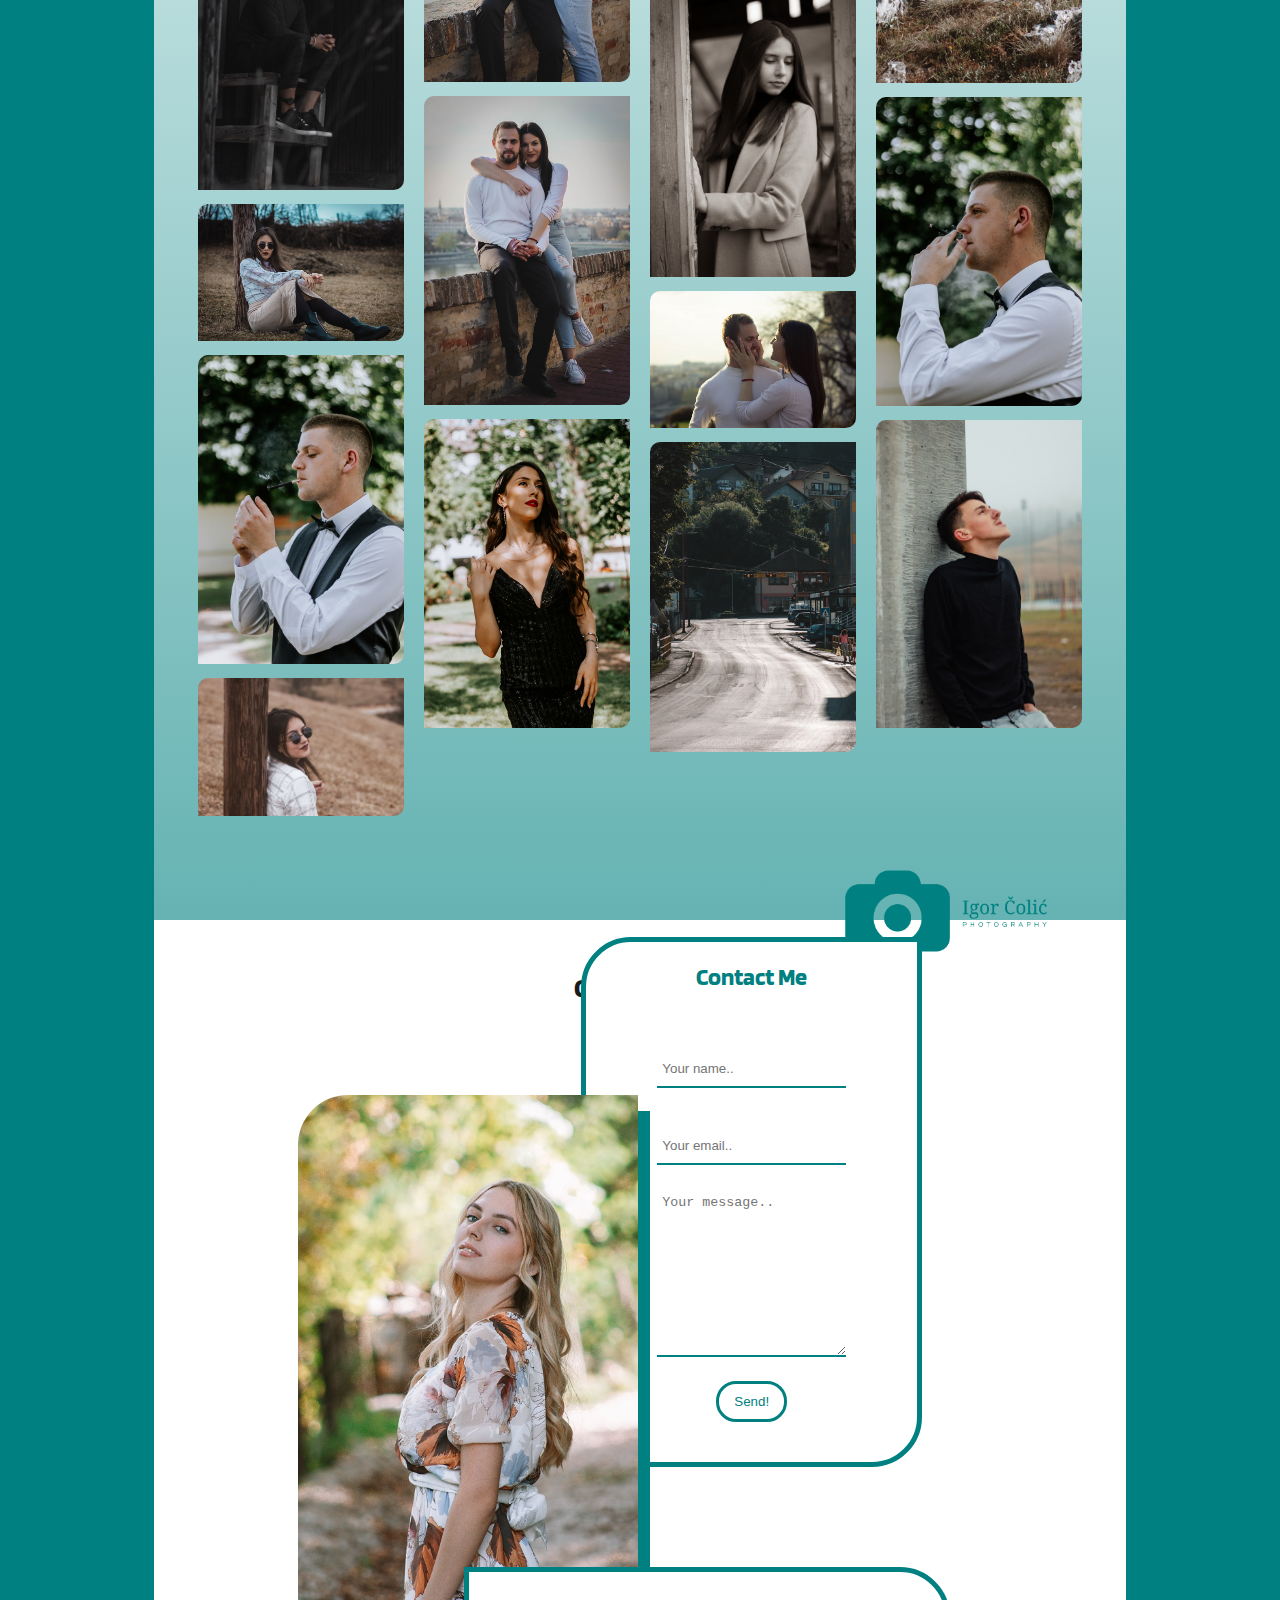
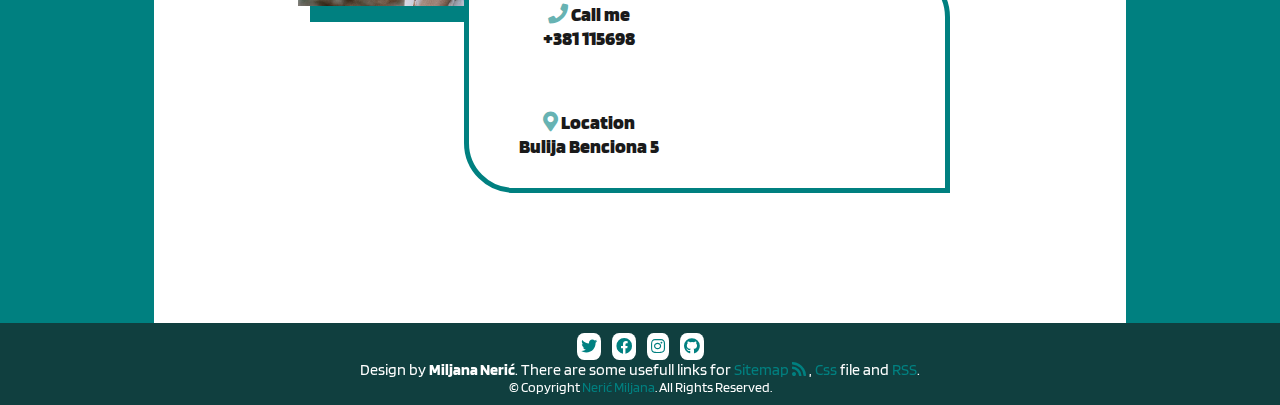
==== commit ffef56c4: "Update index.html" ====
--- a/index.html
+++ b/index.html
@@ -214,7 +214,7 @@
                 <li><a href="https://www.instagram.com/" target="_blank"><i class="fab fa-instagram"></i></a></li>
                 <li><a href="https://github.com/miljana20/" target="_blank"><i class="fab fa-github"></i></a></li>
             </ul>
-            <p>Design by <b>Miljana Nerić</b>. There are some usefull links for <a href="sitemap.xml" target="_blank">Sitemap</a>, <a href="assets/css/style.css" target="_blank"> Css</a> file and  <a href="rss.xml" target="_blank">RSS</a>.</p> 
+            <p>Design by <b>Miljana Nerić</b>. There are some usefull links for <a href="sitemap.xml" target="_blank">Sitemap <i class='fas fa-rss'></i> </a>, <a href="assets/css/style.css" target="_blank"> Css</a> file and  <a href="rss.xml" target="_blank">RSS</a>.</p> 
             <p> &copy; Copyright <a href="https://miljana20.github.io/PORTFOLIO/" target="_blank">Nerić Miljana</a>. All Rights Reserved.</p>
         </footer>
     </body>
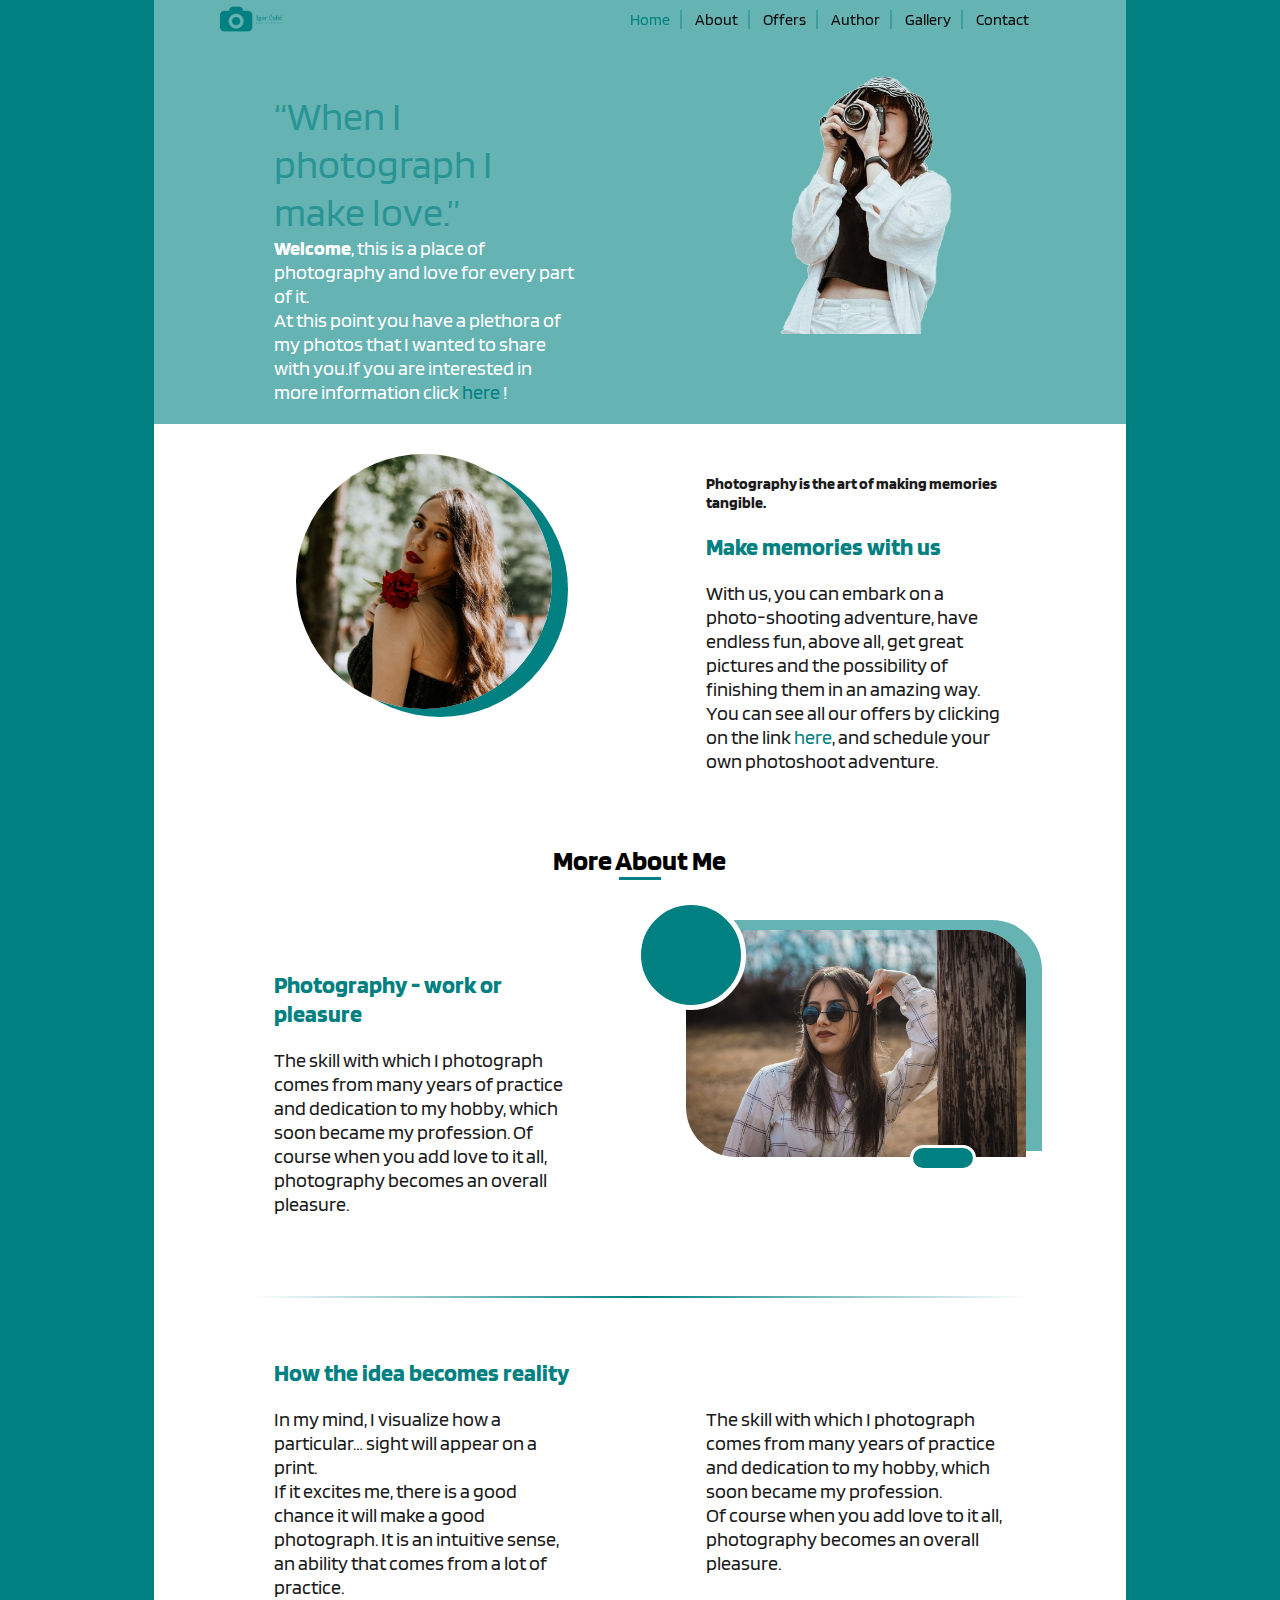
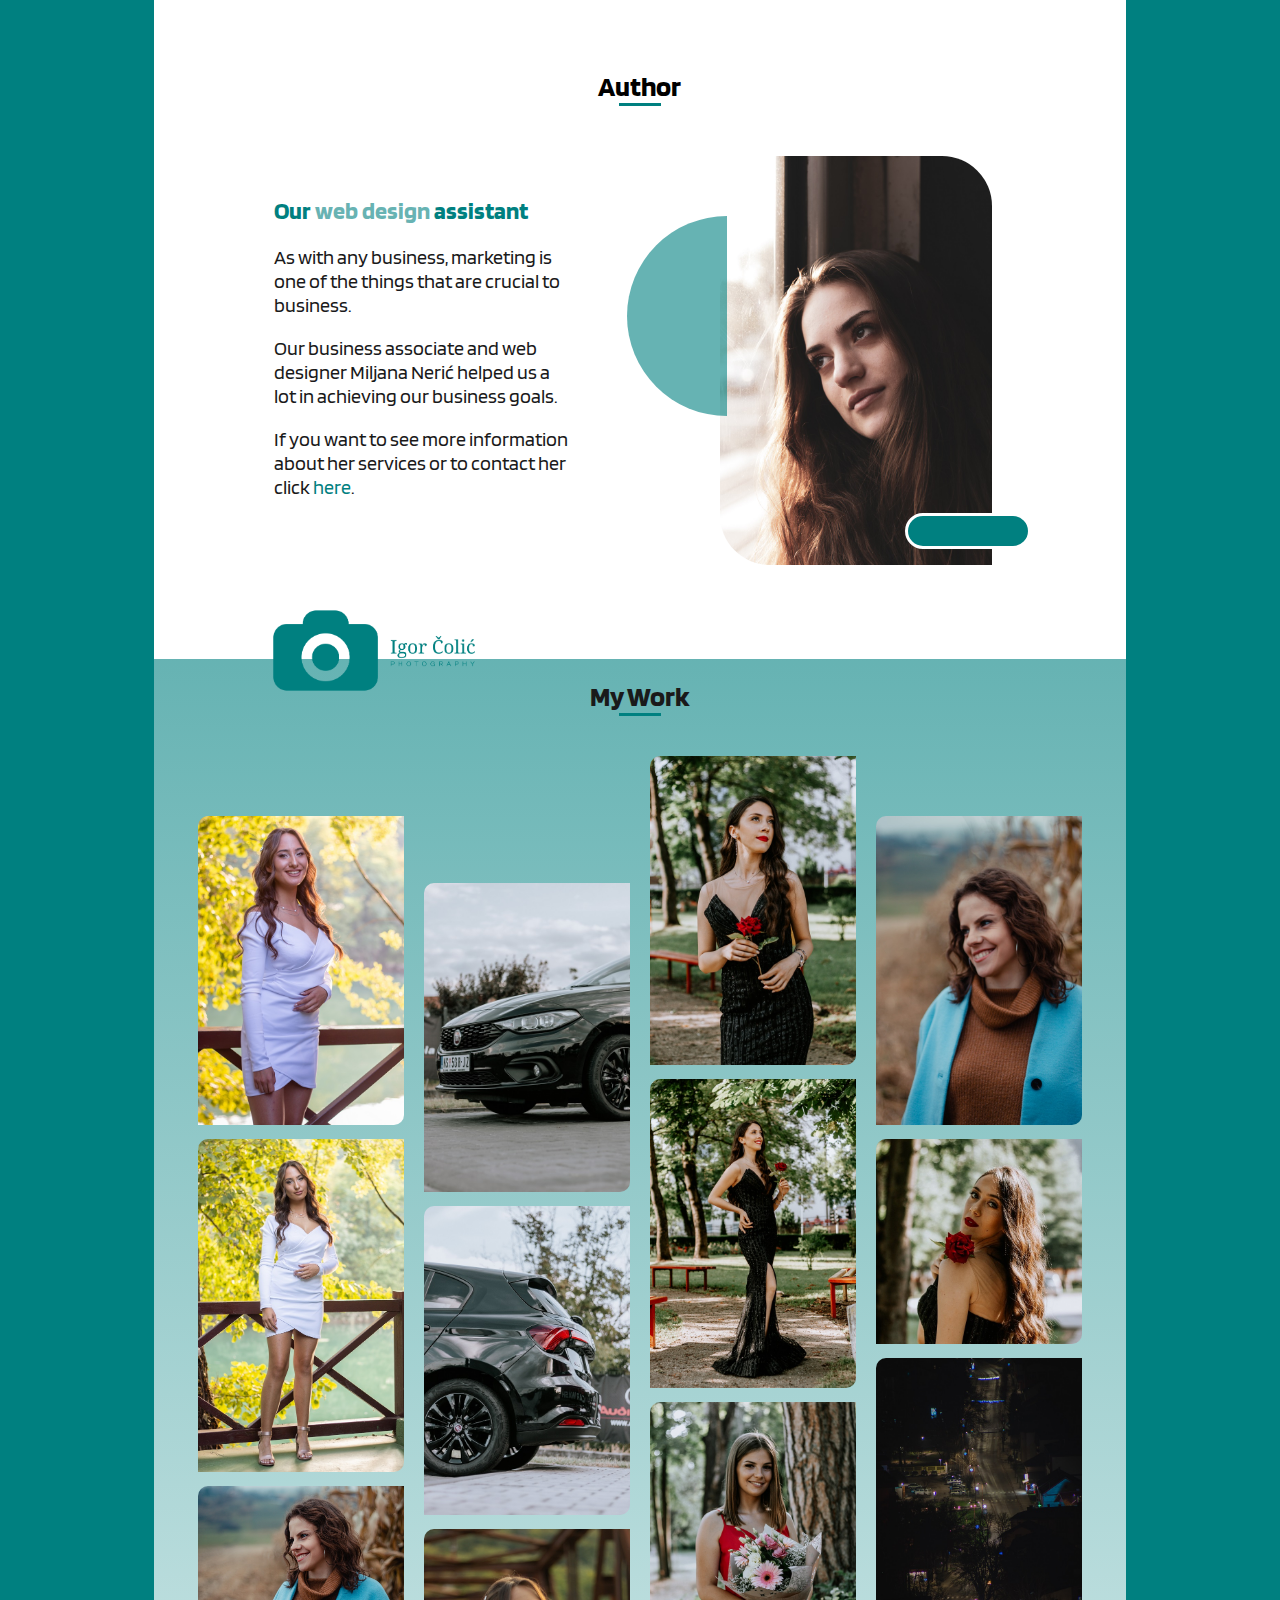
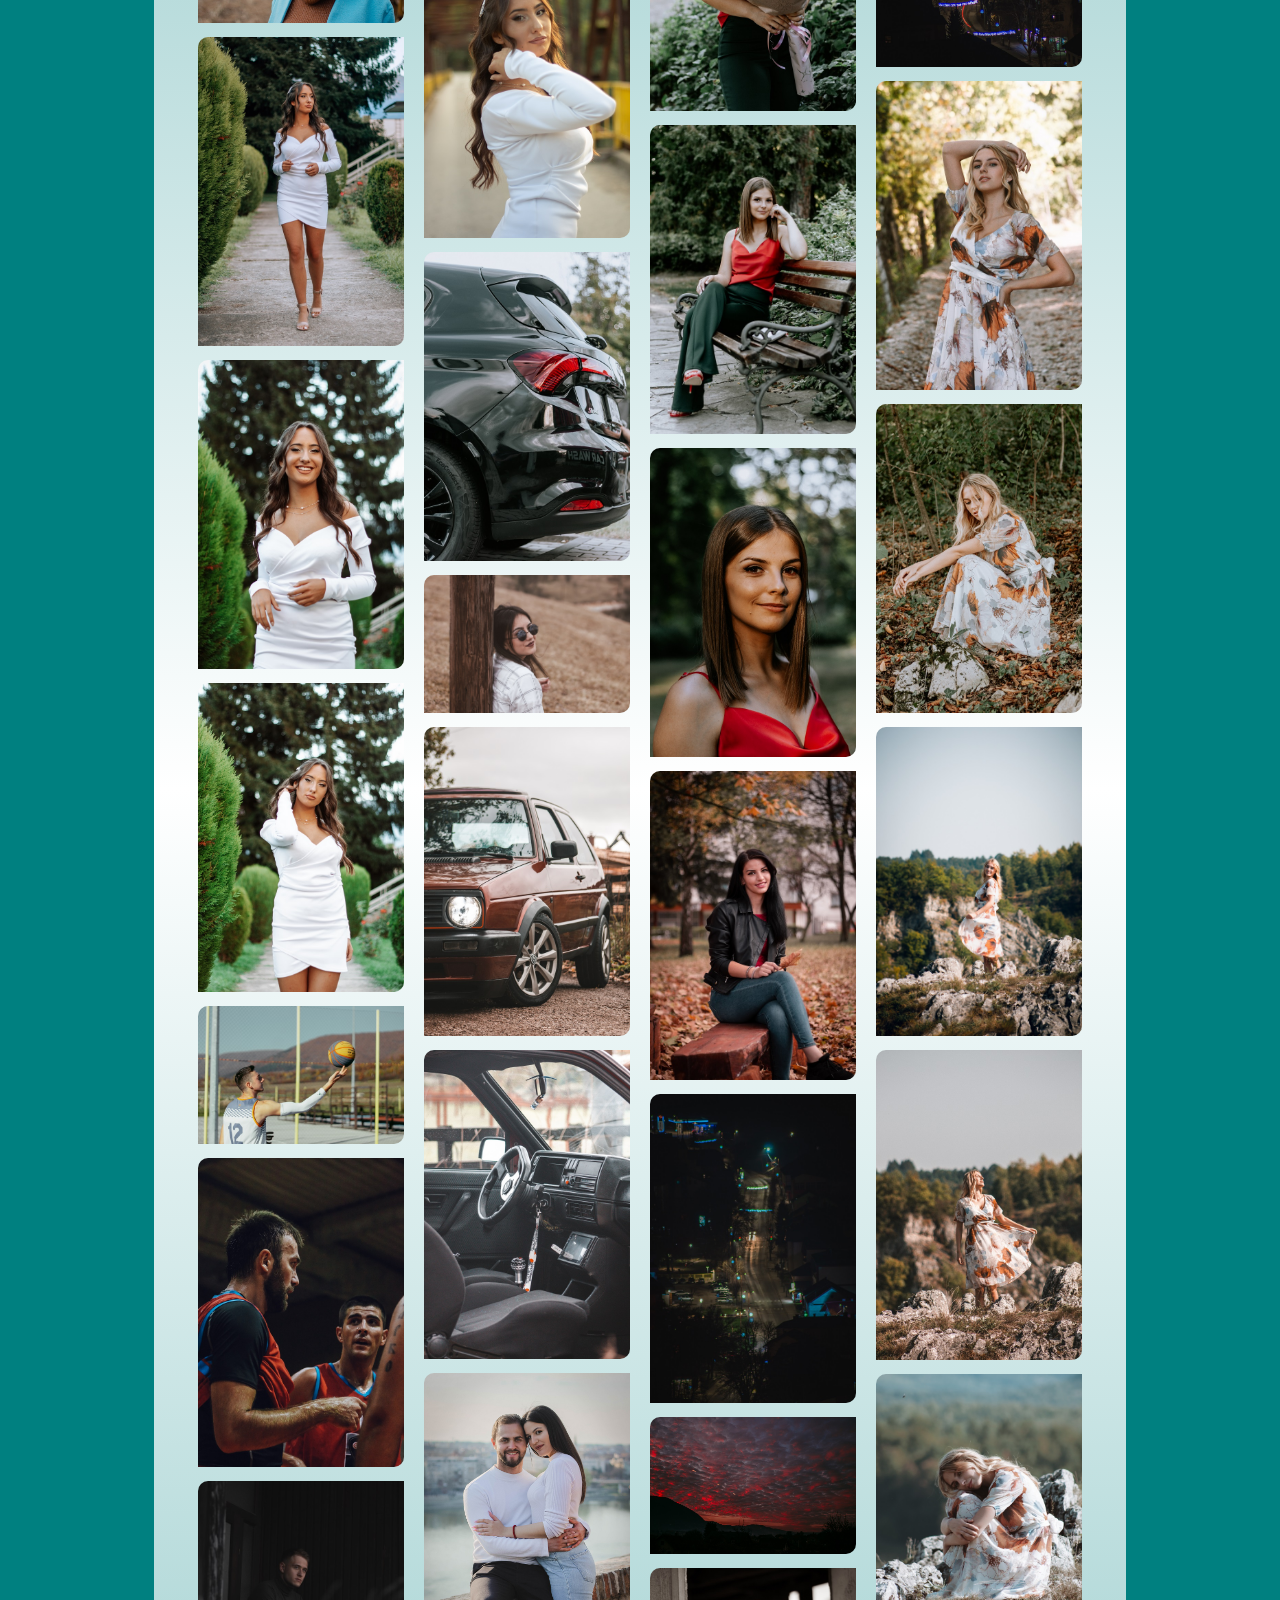
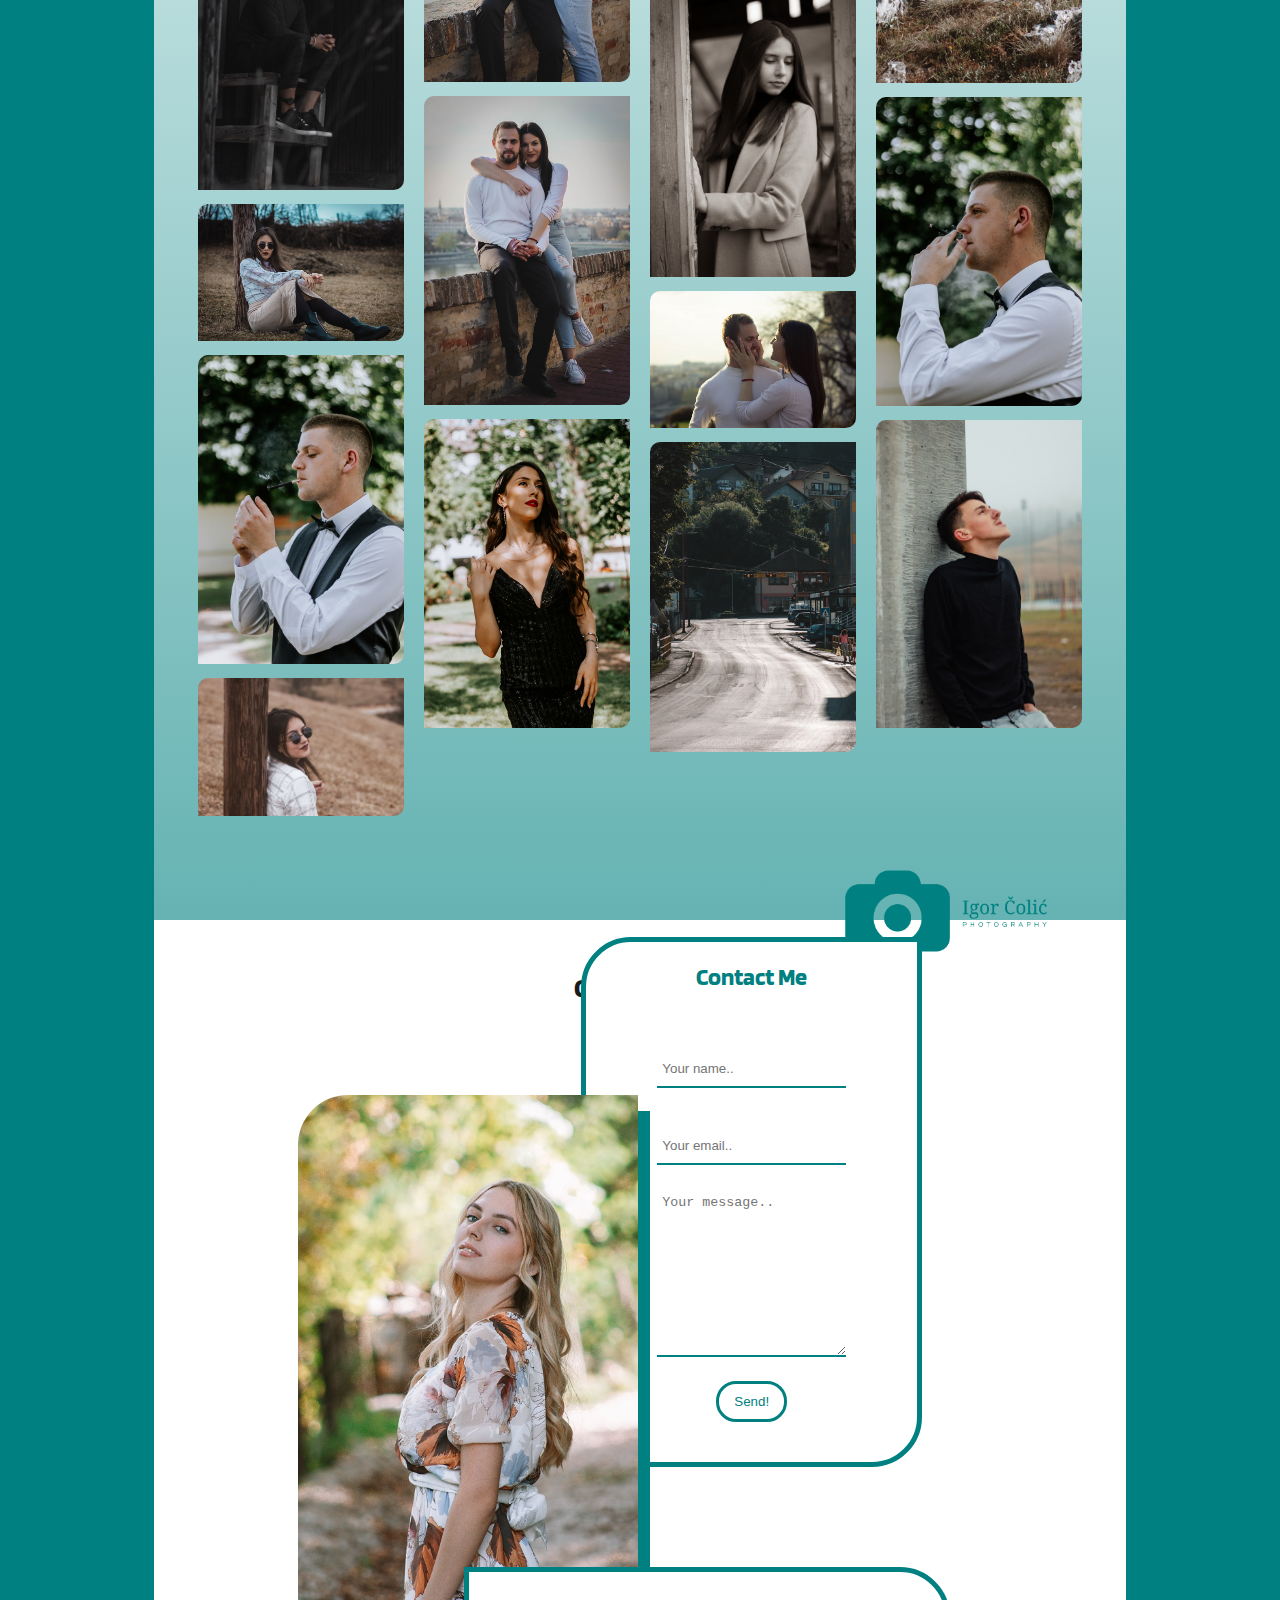
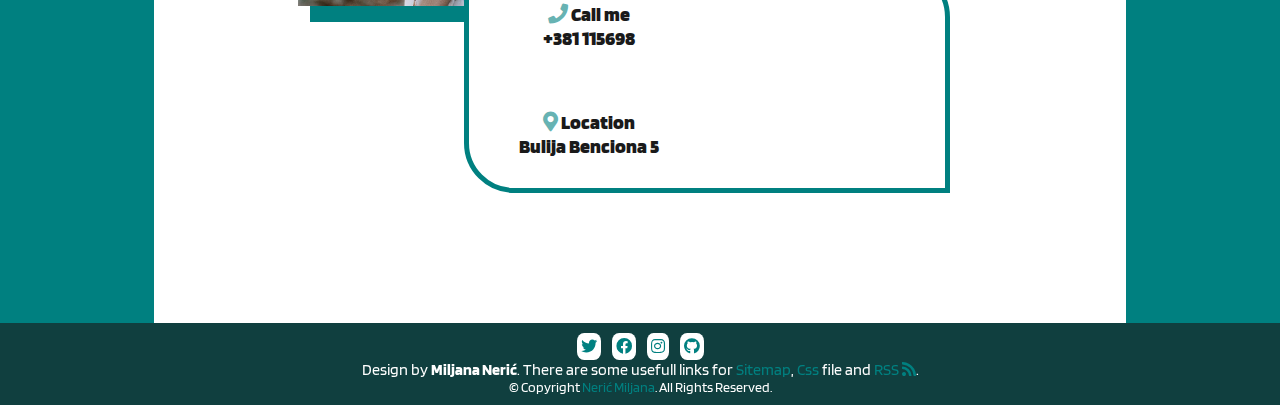
==== commit 6b0f6ec6: "Update index.html" ====
--- a/index.html
+++ b/index.html
@@ -214,7 +214,7 @@
                 <li><a href="https://www.instagram.com/" target="_blank"><i class="fab fa-instagram"></i></a></li>
                 <li><a href="https://github.com/miljana20/" target="_blank"><i class="fab fa-github"></i></a></li>
             </ul>
-            <p>Design by <b>Miljana Nerić</b>. There are some usefull links for <a href="sitemap.xml" target="_blank">Sitemap <i class='fas fa-rss'></i> </a>, <a href="assets/css/style.css" target="_blank"> Css</a> file and  <a href="rss.xml" target="_blank">RSS</a>.</p> 
+            <p>Design by <b>Miljana Nerić</b>. There are some usefull links for <a href="sitemap.xml" target="_blank">Sitemap</a>, <a href="assets/css/style.css" target="_blank"> Css</a> file and  <a href="rss.xml" target="_blank">RSS  <i class='fas fa-rss'></i></a>.</p> 
             <p> &copy; Copyright <a href="https://miljana20.github.io/PORTFOLIO/" target="_blank">Nerić Miljana</a>. All Rights Reserved.</p>
         </footer>
     </body>
